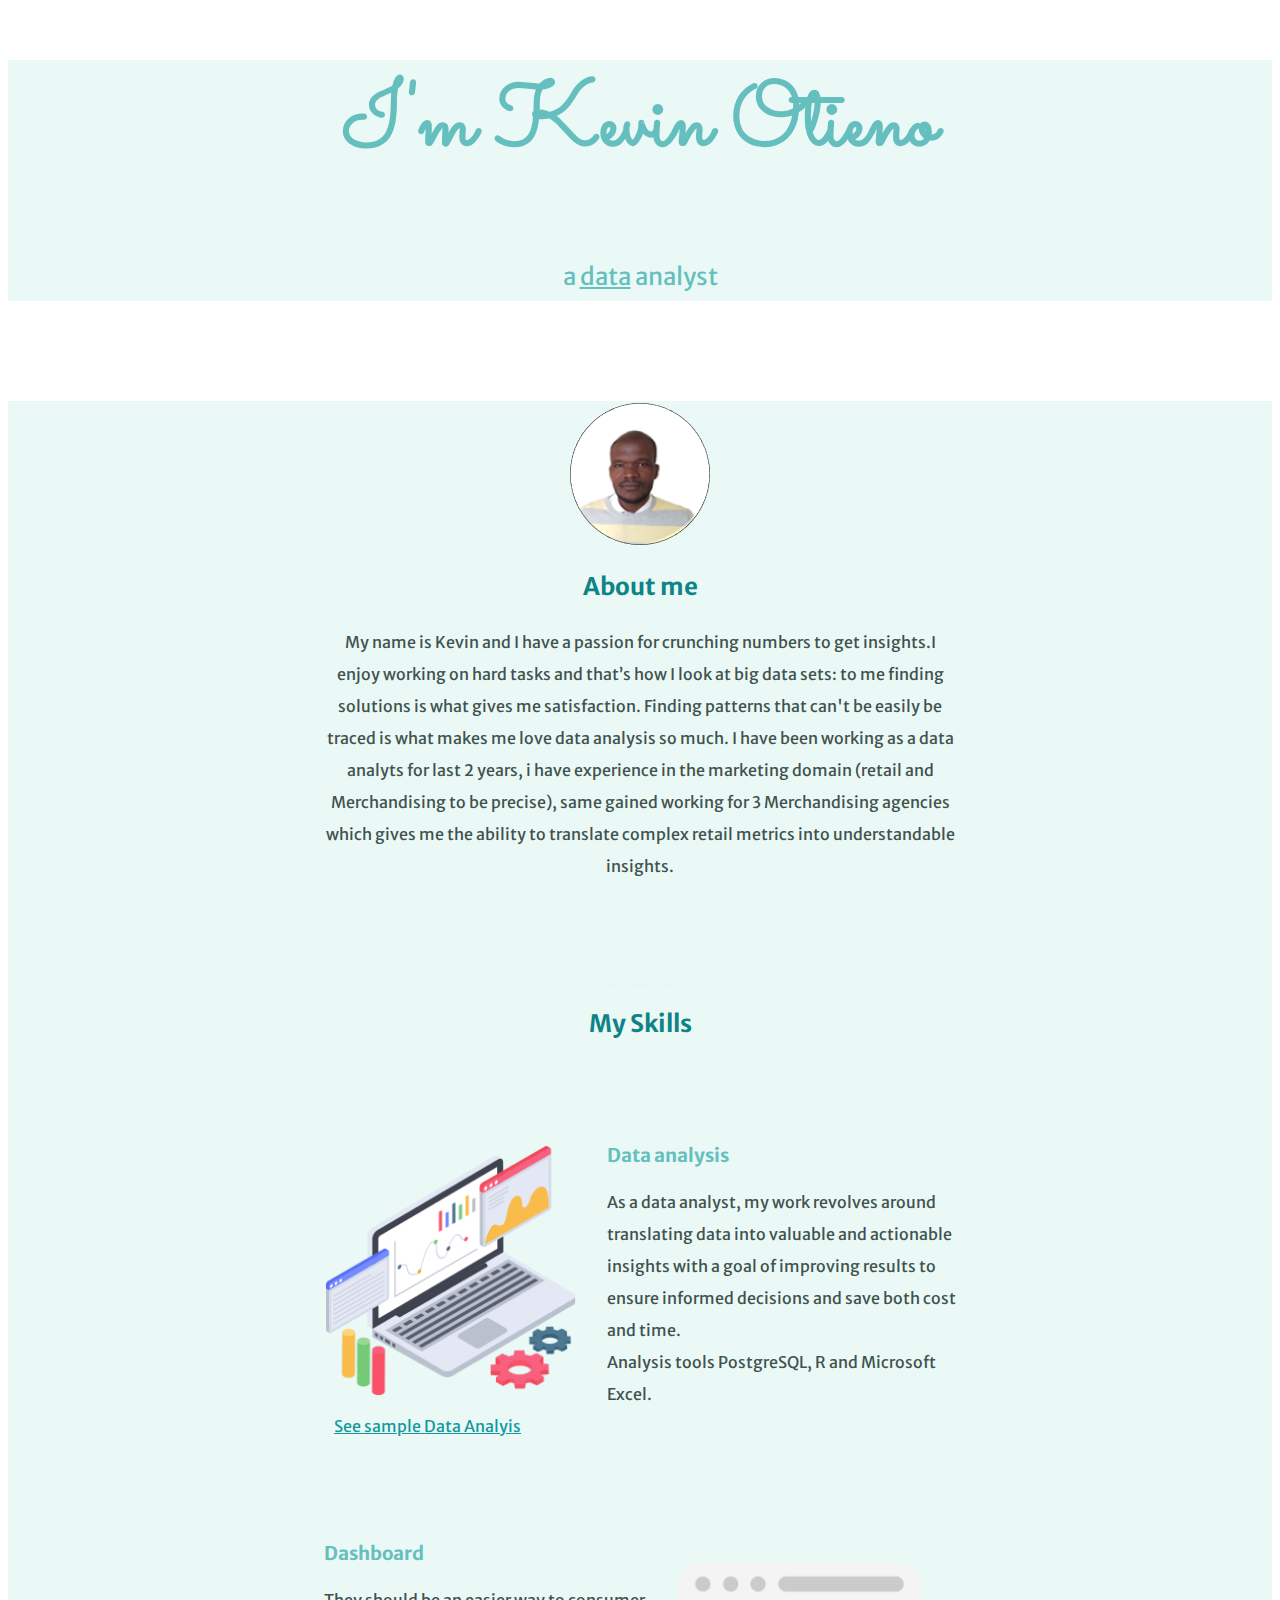
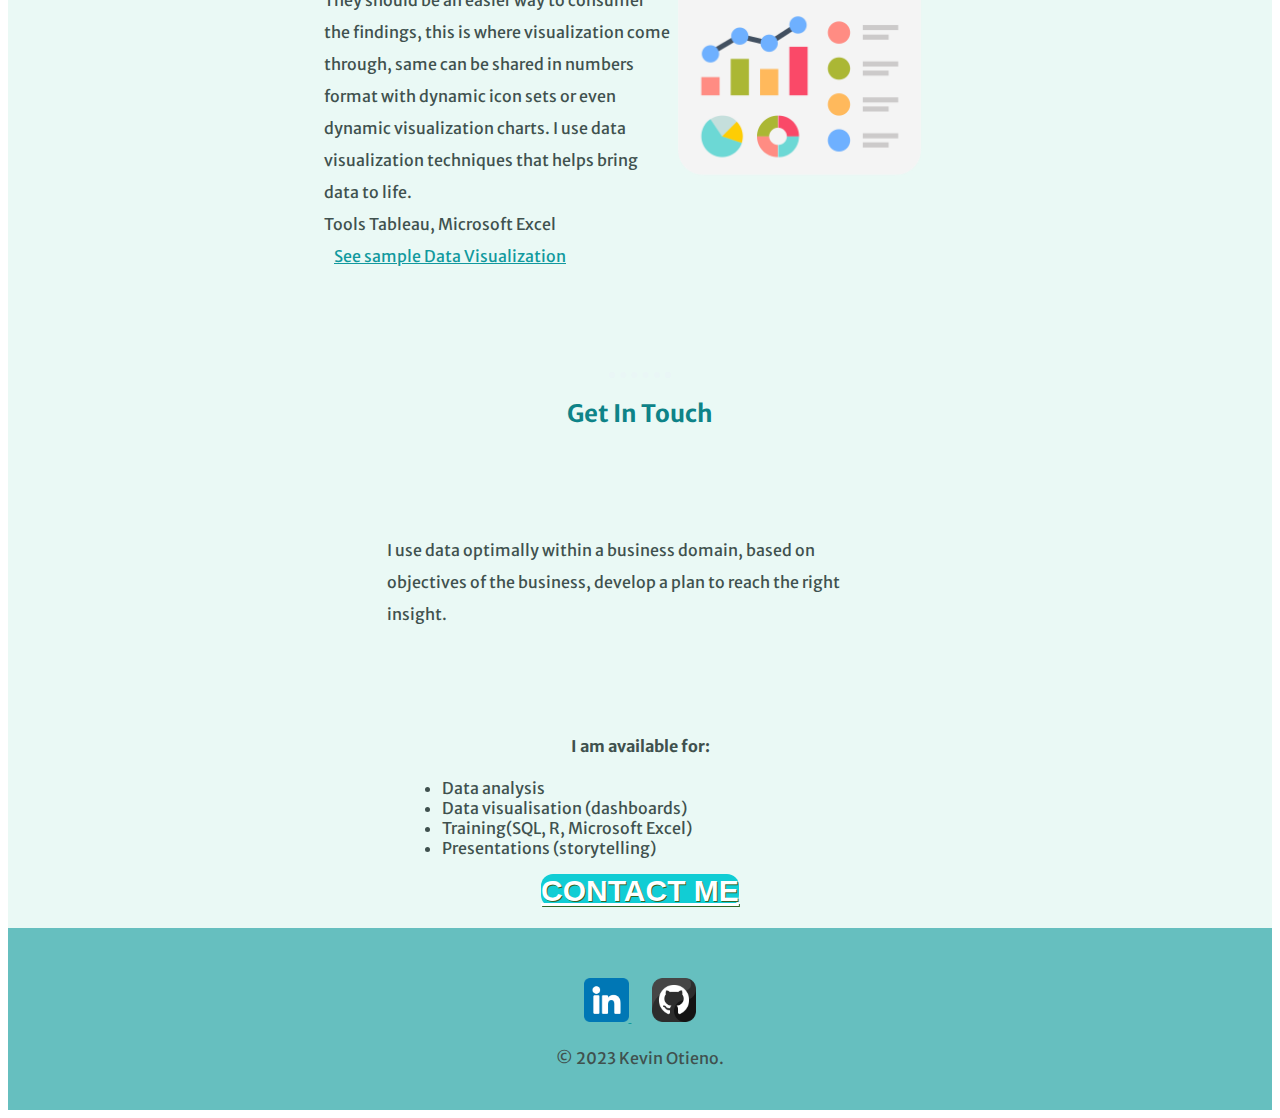
==== index.html @ 6c5baf64 "Initial portfolio details" ====
<!DOCTYPE html>
<html lang="en" dir="ltr">
  <head>
    <meta charset="utf-8">
    <title>Kevin Otieno</title>
    <link rel="stylesheet" href="css/style.css">
    <link rel="icon" href="images/favicon.ico">
    <link rel="preconnect" href="https://fonts.googleapis.com">
    <link rel="preconnect" href="https://fonts.gstatic.com" crossorigin>
    <link
    href="https://fonts.googleapis.com/css2?family=Merriweather+Sans&family=Sacramento&display=swap"
    rel="stylesheet">
  </head>
  <body>
    <div class="">
      <h1>I'm Kevin Otieno</h1>
      <p class="data">a <span class='d'>data</span> analyst</p>
    </div>
    <div class="middle-container">
      <div class="profile">
        <img src="images/kevin.png" alt="">
        <h2>About me</h2>
        <p>
          My name is Kevin and I have a passion for crunching numbers to
          get insights.I enjoy working on hard tasks and
          that’s how I look at big data sets:
          to me finding solutions is what gives me satisfaction.
          Finding patterns that can't be easily be traced is what makes me love
          data analysis so much.
          I have been working as a data analyts for last 2 years,  i have
          experience in the marketing domain (retail and Merchandising to be precise),
          same gained working for 3 Merchandising agencies which gives
          me the ability to translate complex retail metrics
          into understandable insights.
        </p>
      </div>
      <hr>
      <div class="skills">
        <h2>My Skills</h2>
        <div class="skill-row">
          <img class="datan" src="images/data-analytics.png" alt="Kevin Otieno">
          <h3>Data analysis</h3>
          <p>
            As a data analyst, my work revolves around translating data
            into valuable and actionable insights with a goal of improving results
            to ensure informed decisions and save  both cost and time.

            <br>
            Analysis tools PostgreSQL, R and Microsoft Excel.
            <br>

            <a href="console_analysis.html">See sample Data Analyis</a>
          </p>

        </div>
        <div class="skill-row">
          <img class="Dashboard" src="images/dashboard.png" alt="Dahboard">
          <h3>Dashboard</h3>
          <p>
            They should be an easier way to consumer the findings, this is where
            visualization come through, same can be shared in numbers format with dynamic icon sets or
            even  dynamic visualization charts.
            I use data visualization techniques that helps bring data to life.
            <br>
            Tools Tableau, Microsoft Excel
            <br>
            <a href="visualization.html">See sample Data Visualization</a>

          </p>
        </div>
      </div>
      <hr>
      <div class="contact-me">
        <h2>Get In Touch</h2>
        <p class="final_">
          I use data optimally within a business domain,
          based on objectives of the business, develop
          a plan to reach the right insight.
        </p>
        <p>
          <strong>I am available for:</strong>
        </p>



          <div class="text">
            <ul>
              <li>Data analysis</li>
              <li>Data visualisation (dashboards)</li>
              <li>Training(SQL, R, Microsoft Excel)</li>
              <li>Presentations (storytelling)</li>

            </ul>

          </div>


          <div class="">
            <a class="btn" href="mailto:otienok88@gmail.com">CONTACT ME</a>
          </div>



    </div>
    <br>

    <div class="bottom-container">
      <a class="footer-link" href="https://www.linkedin.com/in/kevinotieno/">
        <img class="footer_in"src="images/linkedin.png" alt="linkedin">
      </a>
      <a href="https://github.com/KevinOti">
        <img class="github"src="images/github.png" alt="Github">
      </a>
      <p>© 2023 Kevin Otieno.</p>
    </div>


  </body>
</html>
---- css/style.css ----
body{
  color:#40514E;
  text-align: center;
  font-family: 'Merriweather Sans', sans-serif;
}
div{
  background: #EAF9F5;

}

h1{
  font-size: 5.625rem;
  font-family: 'Sacramento', cursive;
  color: #66BFBF
}
.d{
  text-decoration-line: underline;
}

.data{
  color: #66BFBF;
  font-size: 1.5rem;
  font-weight: normal;
}

h2{
  color: #0E8388;
  padding-bottom: 5px
}
h3{
  color: #66BFBF

}
hr{
  border: dotted #EAF6F6 6px;
  border-bottom: none;
  width: 4%;

}
p{
  line-height: 2;
}
.skill-row{
  width: 50%;
  margin: 100px auto 100px auto;
  text-align: left

}
.profile{
  width: 50%;
  margin: 100px auto 100px auto;

}

.Dashboard{
  max-width: 100%;
  height: auto;
  width: 40%;
  float: right;
  margin-right: 30px;

}
.final_{
  max-width: 100%;
  height: auto;
  margin: 100px auto 100px auto;
  text-align: left;

}
.text{
  max-width: 100%;
  height: auto;
  text-align: left;


}
.bottom-container{
  max-width: 100%;
  height: auto;
  background-color: #66BFBF;
  padding: 50px 0 20px;

}
.datan{
  max-width: 100%;
  height: auto;
  width: 40%;
  float: left;
  margin-right: 30px

}
a{
  color: #11999E;
  margin: 10px 10px
}
.footer_in{
  width: 3.5%;
  max-width: 100%;
}
.contact-me{
  width: 40%;
  margin: auto auto auto;

}
.btn{
  width: 40%;
  margin: 50px auto auto;

}

.btn {
  font-size:30px;
  font-family:Arial;
  width:300px;
  height:44px;
  border-width:5px;
  color:#fff;
  border-color:#18ab29;
  font-weight:bold;
  border-top-left-radius:12px;
  border-top-right-radius:12px;
  border-bottom-left-radius:12px;
  border-bottom-right-radius:12px;
  text-shadow: 1px 1px 0px #2f6627;
  background:rgba(17, 205, 212, 1);
}

.btn:hover {
  background: linear-gradient(rgba(48, 227, 203, 1), rgba(17, 205, 212, 1));
}




.text{
  position: relative;
  min-height: 1px;
  padding-right: 15px;
  padding-left: 15px;
}

.github{
  width: 3.5%;
  max-width: 100%;
}
.main_dash
{
  max-width: 100%;
  height: auto;
}
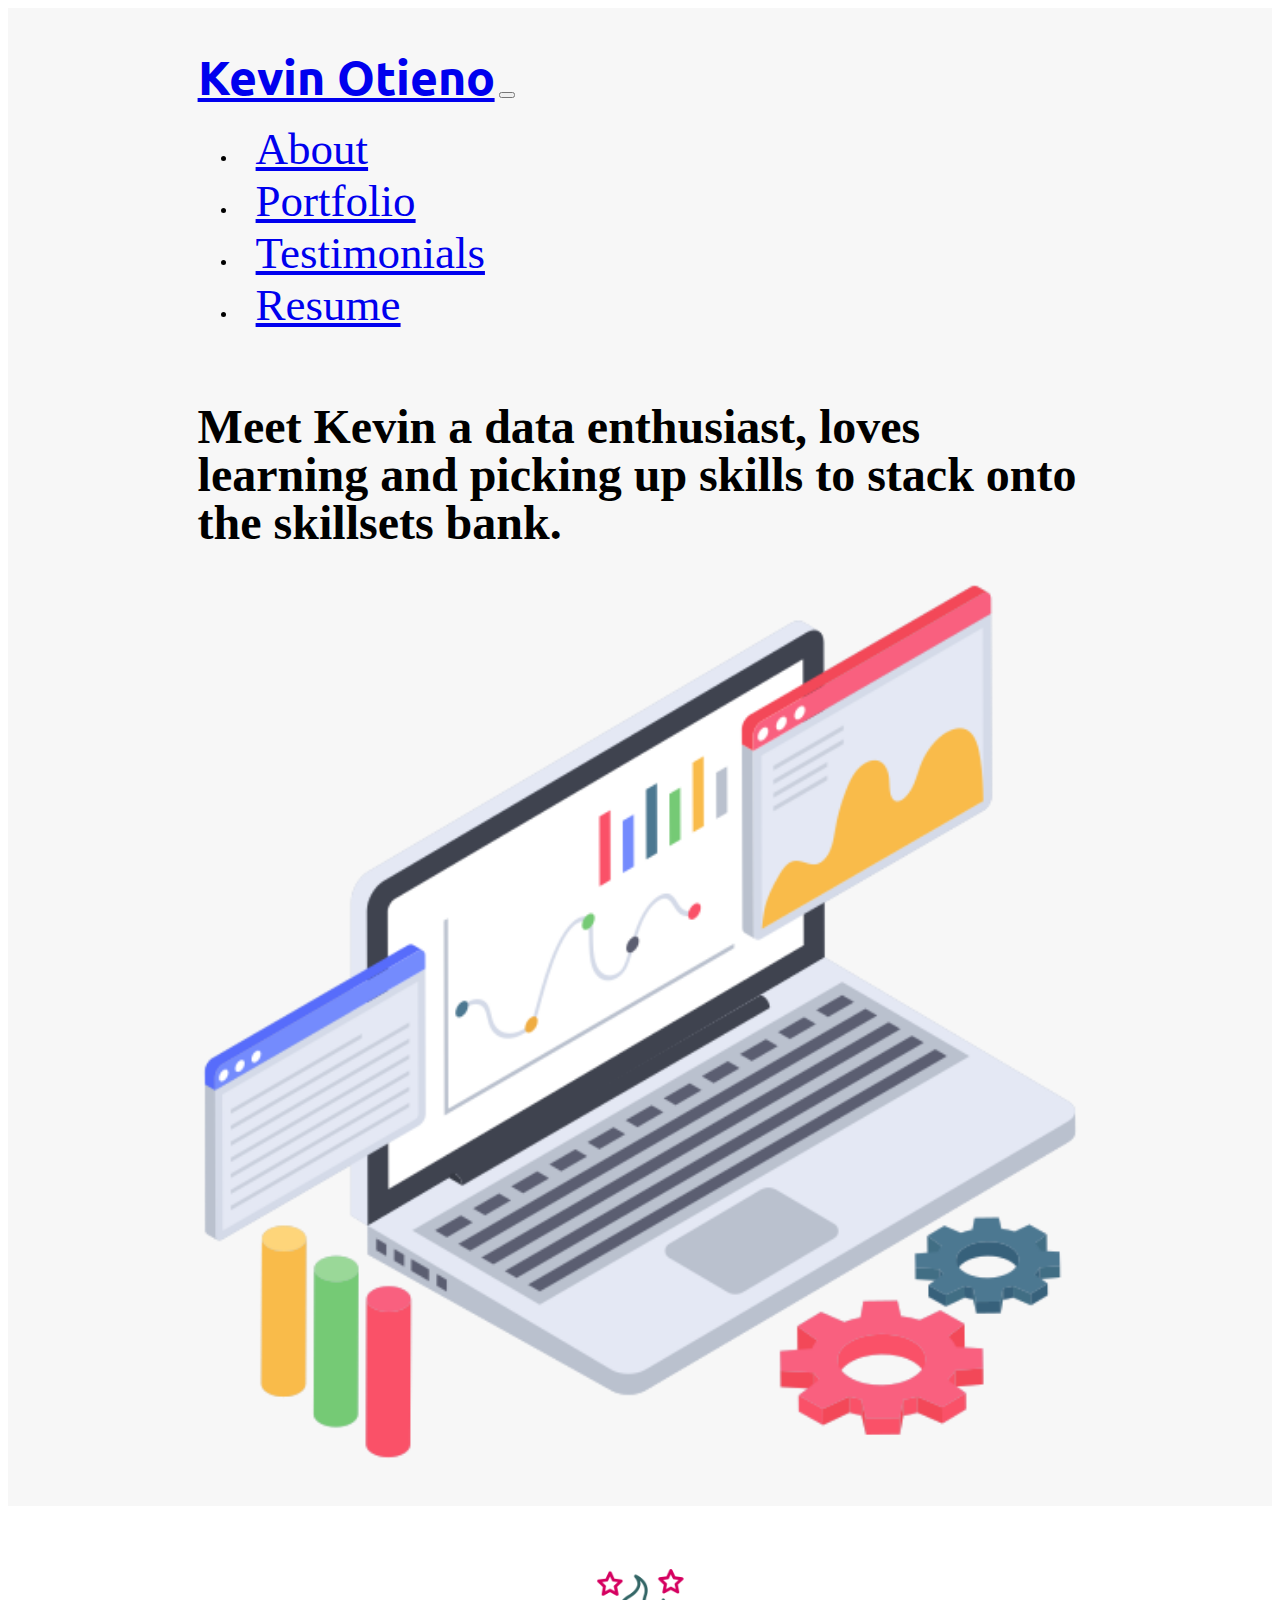
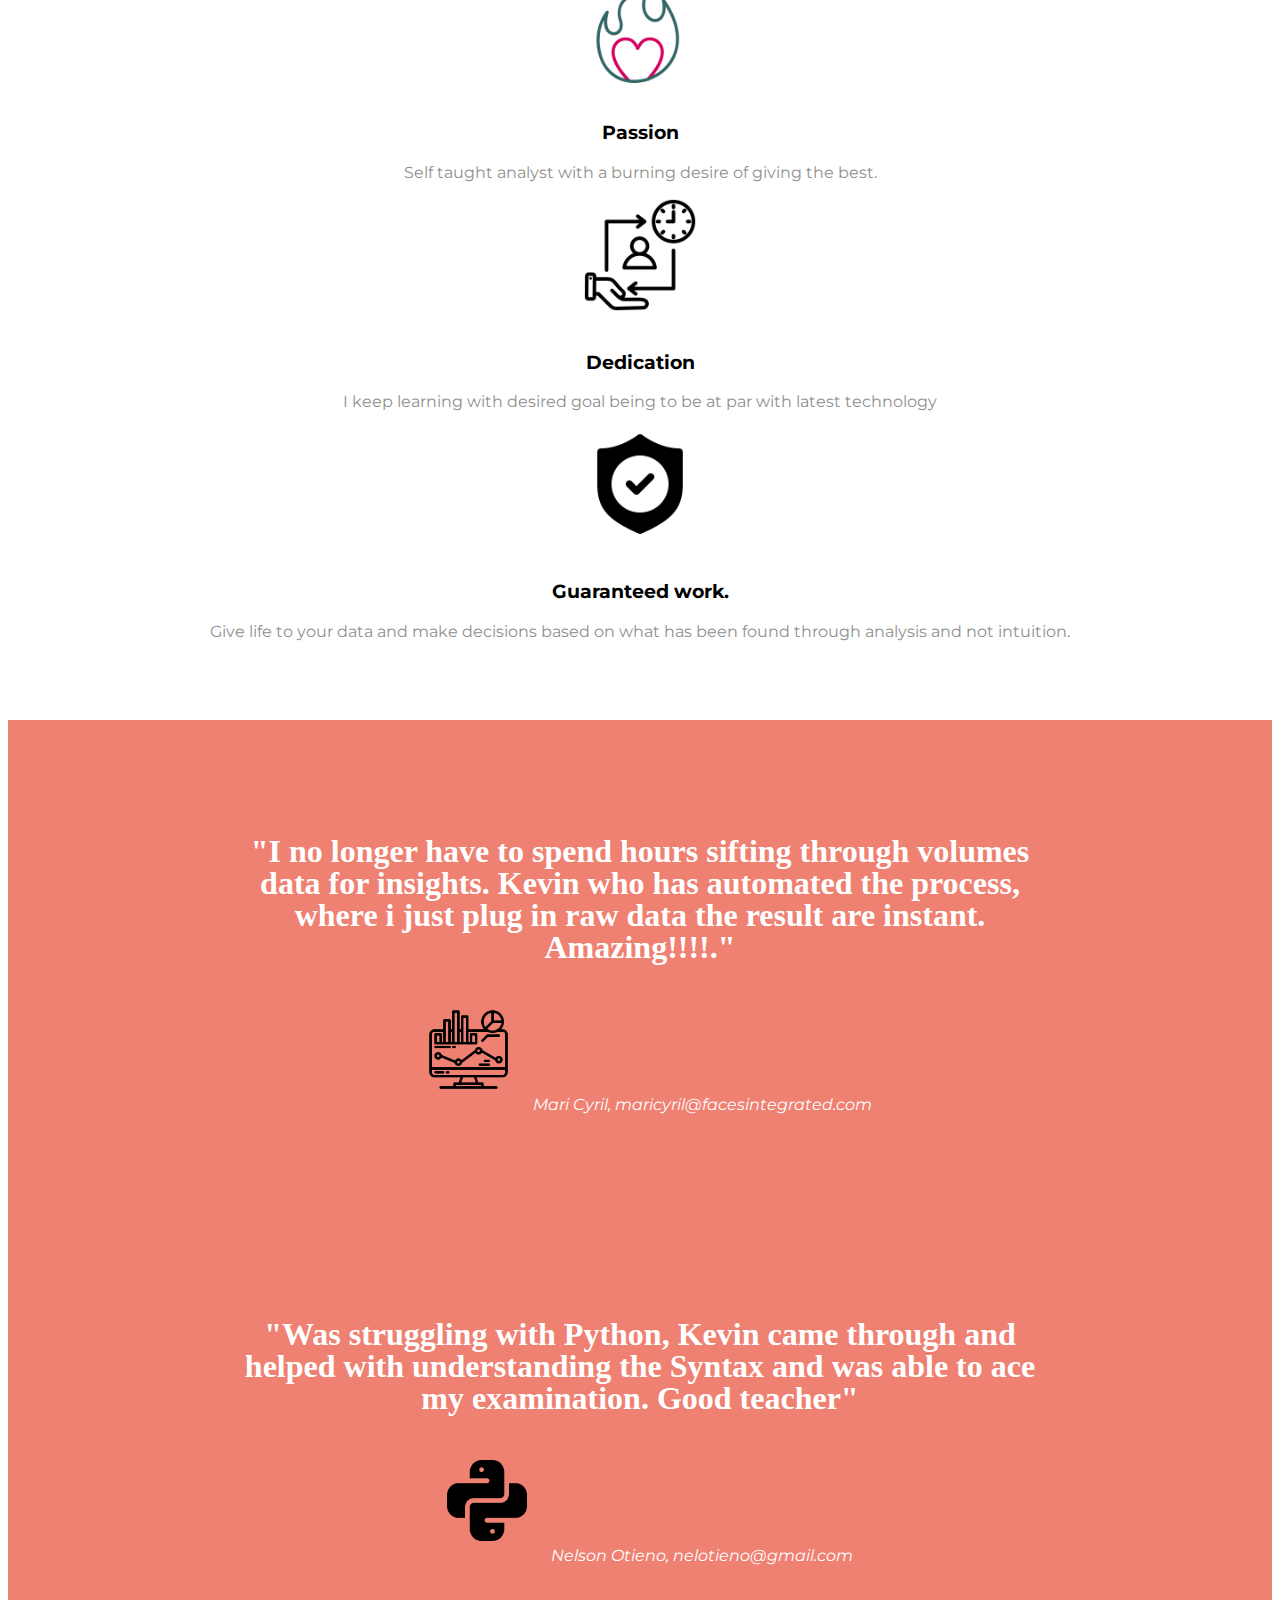
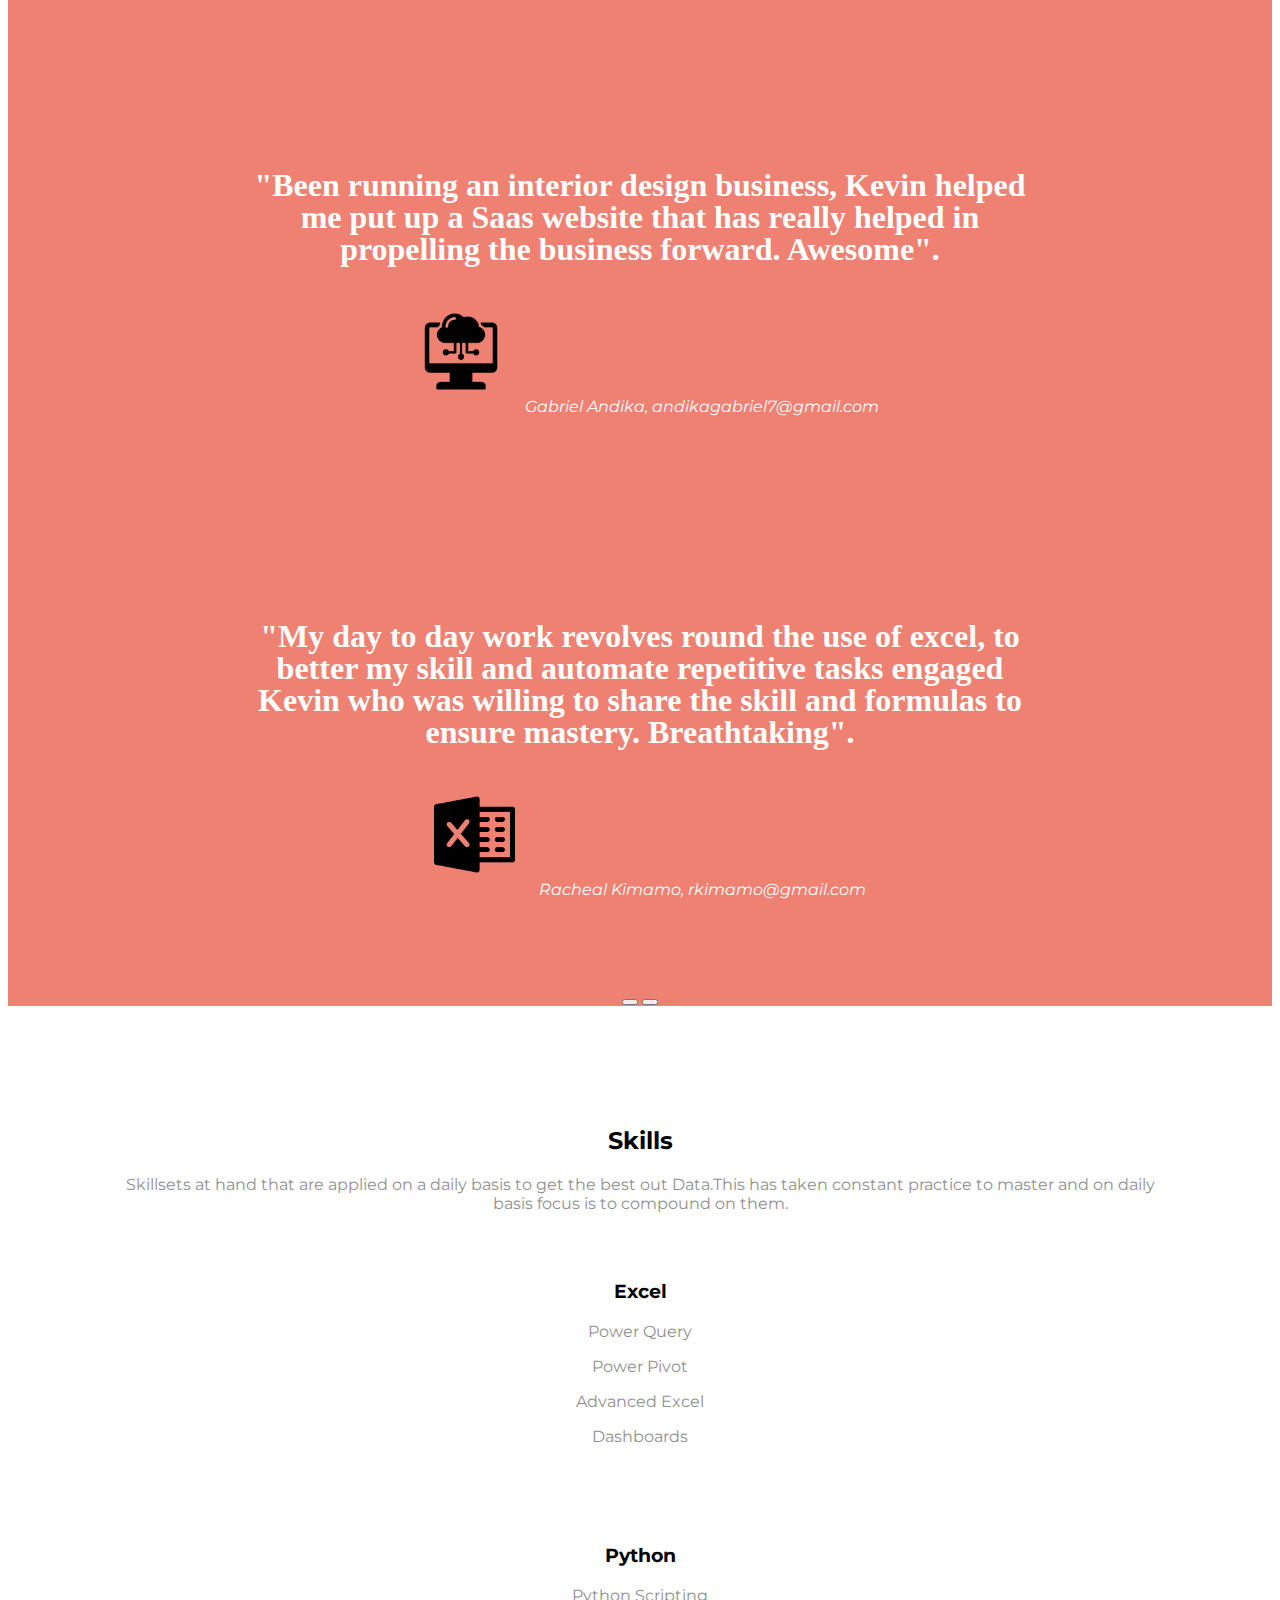
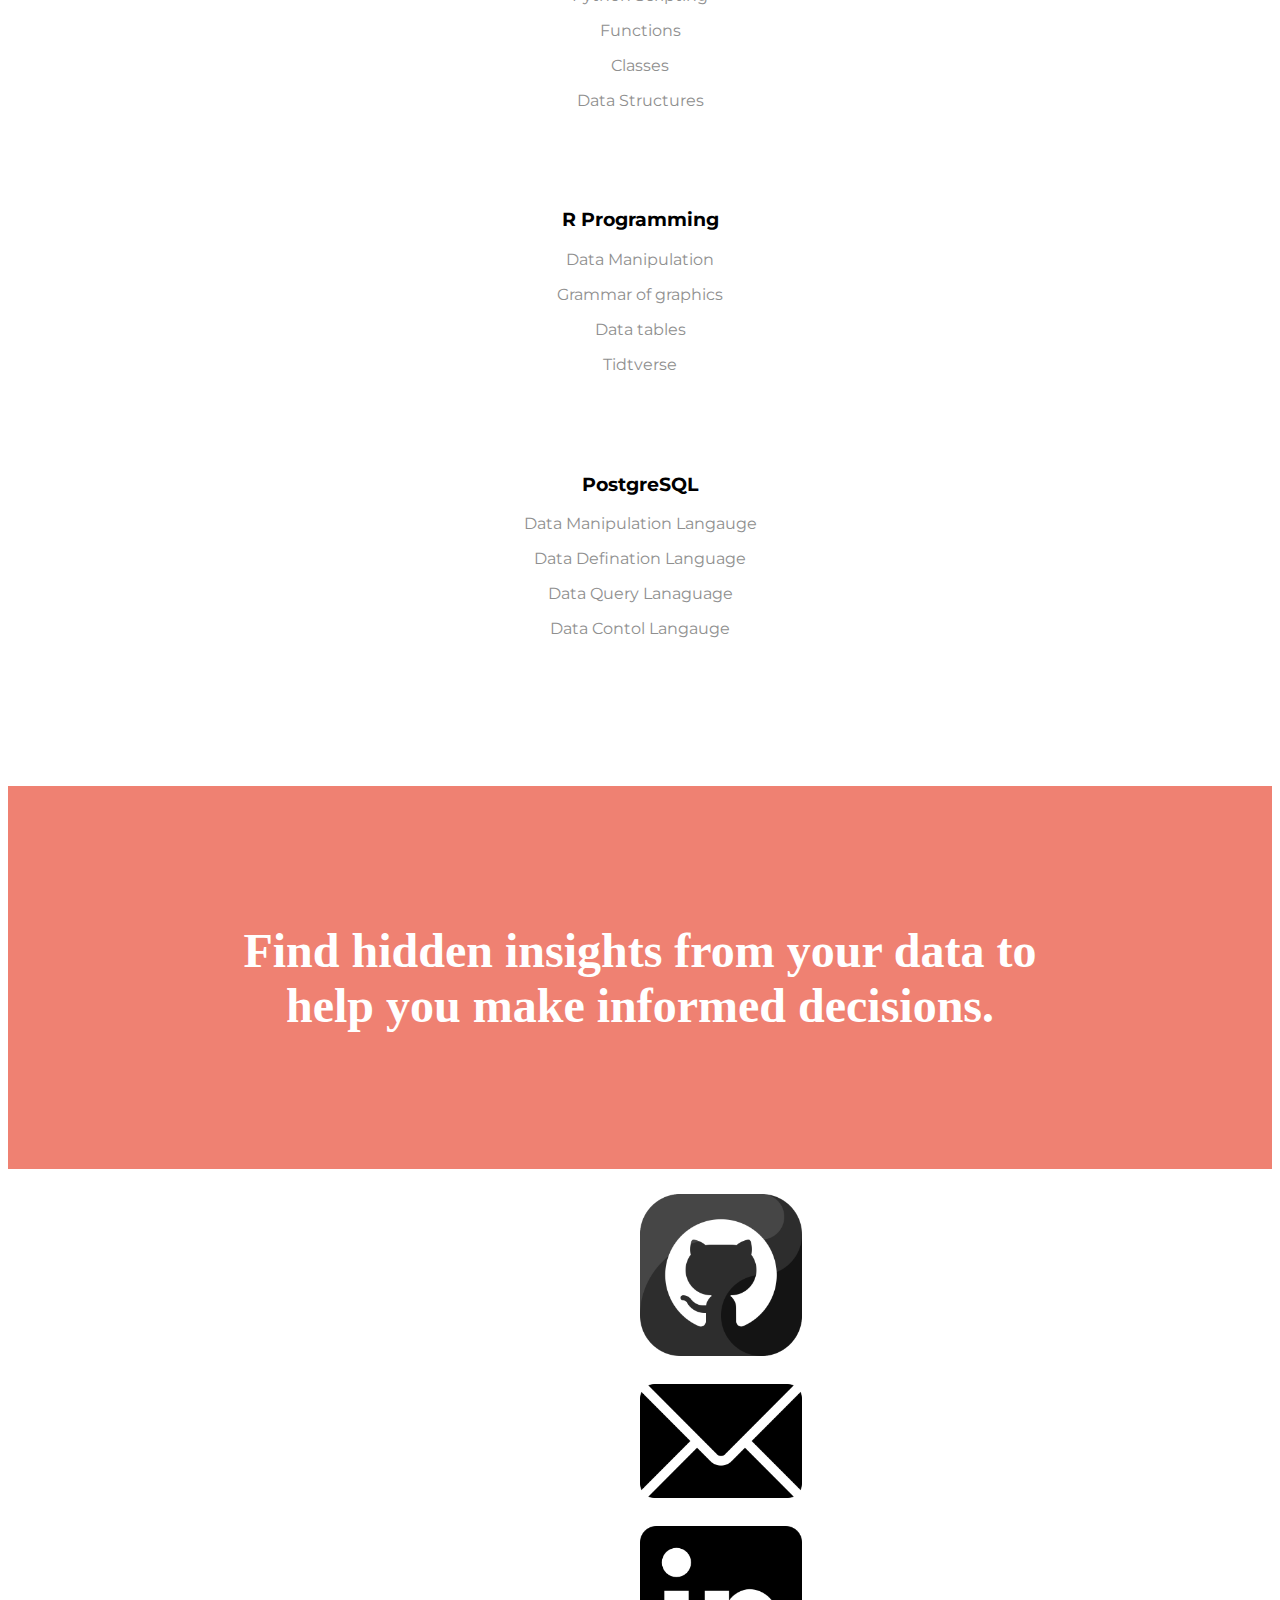
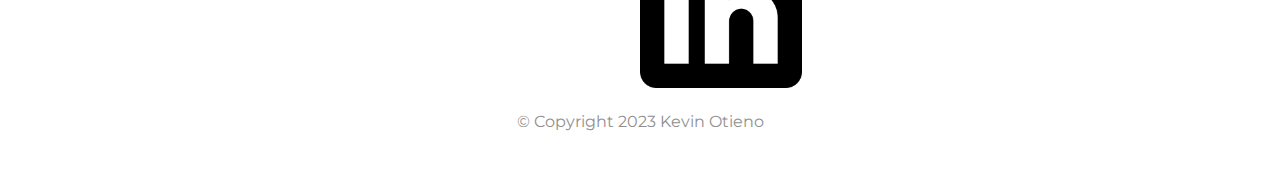
==== commit a93db5c4: "Edited Portfolio" ====
--- a/index.html
+++ b/index.html
@@ -5,114 +5,259 @@
     <title>Kevin Otieno</title>
     <link rel="stylesheet" href="css/style.css">
     <link rel="icon" href="images/favicon.ico">
-    <link rel="preconnect" href="https://fonts.googleapis.com">
-    <link rel="preconnect" href="https://fonts.gstatic.com" crossorigin>
+
+    <!--Google fonts-->
+    <link href="https://fonts.googleapis.com/css2?family=Montserrat&family=Ubuntu&display=swap"
+    rel="stylesheet">
+
+    <!---Bootstrap--->
     <link
-    href="https://fonts.googleapis.com/css2?family=Merriweather+Sans&family=Sacramento&display=swap"
-    rel="stylesheet">
+    href="https://cdn.jsdelivr.net/npm/bootstrap@5.3.0-alpha3/dist/css/bootstrap.min.css"
+    rel="stylesheet"
+    integrity="sha384-KK94CHFLLe+nY2dmCWGMq91rCGa5gtU4mk92HdvYe+M/SXH301p5ILy+dN9+nJOZ"
+    crossorigin="anonymous">
+    <script
+    src="https://cdn.jsdelivr.net/npm/@popperjs/core@2.9.2/dist/umd/popper.min.js"
+    integrity="sha384-IQsoLXl5PILFhosVNubq5LC7Qb9DXgDA9i+tQ8Zj3iwWAwPtgFTxbJ8NT4GN1R8p"
+    crossorigin="anonymous">
+    </script>
+    <script
+    src="https://cdn.jsdelivr.net/npm/bootstrap@5.0.2/dist/js/bootstrap.min.js"
+    integrity="sha384-cVKIPhGWiC2Al4u+LWgxfKTRIcfu0JTxR+EQDz/bgldoEyl4H0zUF0QKbrJ0EcQF"
+    crossorigin="anonymous">
+    </script>
+
   </head>
   <body>
-    <div class="">
-      <h1>I'm Kevin Otieno</h1>
-      <p class="data">a <span class='d'>data</span> analyst</p>
-    </div>
-    <div class="middle-container">
-      <div class="profile">
-        <img src="images/kevin.png" alt="">
-        <h2>About me</h2>
-        <p>
-          My name is Kevin and I have a passion for crunching numbers to
-          get insights.I enjoy working on hard tasks and
-          that’s how I look at big data sets:
-          to me finding solutions is what gives me satisfaction.
-          Finding patterns that can't be easily be traced is what makes me love
-          data analysis so much.
-          I have been working as a data analyts for last 2 years,  i have
-          experience in the marketing domain (retail and Merchandising to be precise),
-          same gained working for 3 Merchandising agencies which gives
-          me the ability to translate complex retail metrics
-          into understandable insights.
-        </p>
-      </div>
-      <hr>
-      <div class="skills">
-        <h2>My Skills</h2>
-        <div class="skill-row">
-          <img class="datan" src="images/data-analytics.png" alt="Kevin Otieno">
-          <h3>Data analysis</h3>
-          <p>
-            As a data analyst, my work revolves around translating data
-            into valuable and actionable insights with a goal of improving results
-            to ensure informed decisions and save  both cost and time.
-
-            <br>
-            Analysis tools PostgreSQL, R and Microsoft Excel.
-            <br>
-
-            <a href="console_analysis.html">See sample Data Analyis</a>
-          </p>
-
-        </div>
-        <div class="skill-row">
-          <img class="Dashboard" src="images/dashboard.png" alt="Dahboard">
-          <h3>Dashboard</h3>
-          <p>
-            They should be an easier way to consumer the findings, this is where
-            visualization come through, same can be shared in numbers format with dynamic icon sets or
-            even  dynamic visualization charts.
-            I use data visualization techniques that helps bring data to life.
-            <br>
-            Tools Tableau, Microsoft Excel
-            <br>
-            <a href="visualization.html">See sample Data Visualization</a>
-
-          </p>
-        </div>
-      </div>
-      <hr>
-      <div class="contact-me">
-        <h2>Get In Touch</h2>
-        <p class="final_">
-          I use data optimally within a business domain,
-          based on objectives of the business, develop
-          a plan to reach the right insight.
-        </p>
-        <p>
-          <strong>I am available for:</strong>
-        </p>
-
-
-
-          <div class="text">
-            <ul>
-              <li>Data analysis</li>
-              <li>Data visualisation (dashboards)</li>
-              <li>Training(SQL, R, Microsoft Excel)</li>
-              <li>Presentations (storytelling)</li>
-
-            </ul>
-
-          </div>
-
-
-          <div class="">
-            <a class="btn" href="mailto:otienok88@gmail.com">CONTACT ME</a>
-          </div>
-
-
-
-    </div>
-    <br>
-
-    <div class="bottom-container">
-      <a class="footer-link" href="https://www.linkedin.com/in/kevinotieno/">
-        <img class="footer_in"src="images/linkedin.png" alt="linkedin">
-      </a>
-      <a href="https://github.com/KevinOti">
-        <img class="github"src="images/github.png" alt="Github">
-      </a>
-      <p>© 2023 Kevin Otieno.</p>
-    </div>
+    <section id="title">
+      <div class="container_fluid">
+      <nav class ="navbar navbar-expand-lg nav-light">
+          <a class ="navbar-brand" href="index.html">Kevin Otieno</a>
+        <button class="navbar-toggler"
+                type="button"
+                data-bs-toggle="collapse"
+                data-bs-target="#navbarTogglerDemo02"
+                aria-controls="navbarTogglerDemo02"
+                aria-expanded="false"
+                aria-label="Toggle navigation">
+          <span class="navbar-toggler-icon"></span>
+        </button>
+        <div class="collapse navbar-collapse" id="navbarTogglerDemo02">
+          <ul class = "navbar-nav ms-auto mb-2 mg-lg-0">
+            <li class ="nav-item">
+                <a class ="nav-link" href ="#pricing">About</a>
+            </li>
+            <li class ="nav-item">
+                <a class ="nav-link" href ="portfolio.html">Portfolio</a>
+            </li>
+            <li class ="nav-item">
+                  <a class ="nav-link" href ="#testimonials">Testimonials</a>
+            </li>
+            <li class ="nav-item">
+                <a class ="nav-link" href ="resume.html">Resume</a>
+            </li>
+          </ul>
+        </div>
+
+    </nav>
+    <div class="row">
+      <div class="col-lg-6">
+        <h1 class="kev">Meet Kevin a data enthusiast,
+          loves learning and picking up skills to stack onto the skillsets bank.</h1>
+      </div>
+
+      <div class="col-lg-6">
+        <img class="analys"src="images/data-analytics.png" alt="Data Analysis">
+      </div>
+  </div>
+    </section>
+
+    <section id="features">
+      <div class="row">
+        <div class="feature-box col-lg-4">
+          <img class = "p_img"src="images/passionate.png" alt="">
+          <h3 s_point>Passion</h3>
+          <p>Self taught analyst with a burning desire of giving the best.</p>
+        </div>
+
+        <div class="feature-box col-lg-4">
+          <img class = "p_img"src="images/time-management.png" alt="">
+          <h3 s_point>Dedication</h3>
+          <p>I keep learning with desired goal being to be at par with latest
+          technology</p>
+
+        </div>
+        <div class="feature-box col-lg-4">
+          <img class = "p_img"src="images/guarantee.png" alt="">
+          <h3 s_point>Guaranteed work.</h3>
+          <p>Give life to your data and make decisions based on what has been found
+            through analysis and not intuition.</p>
+
+        </div>
+
+      </div>
+
+
+
+
+
+    </section>
+
+    <section id="testimonials">
+      <div id="carouselExampleControls" class="carousel slide" data-bs-ride="carousel">
+  <div class="carousel-inner">
+    <div class="carousel-item active">
+      <h2 class="impr">"I no longer have to spend hours sifting through volumes data for insights.
+         Kevin who has automated the process, where i just plug in raw data
+         the result are instant. Amazing!!!!."</h2>
+      <img class="ana_img"src="images/monitor.png" alt="analysis-profile">
+      <em>Mari Cyril, maricyril@facesintegrated.com</em>
+    </div>
+
+    <div class="carousel-item">
+      <h2 class="impr">
+        "Was struggling with Python, Kevin came through and helped with understanding the Syntax
+        and was able to ace my examination. Good teacher"</h2>
+      <img class="ana_img" src="images/python.png" alt="python image">
+      <em>Nelson Otieno, nelotieno@gmail.com</em>
+    </div>
+    <div class="carousel-item">
+      <h2 class="impr">
+        "Been running an interior design business, Kevin helped me put up a Saas website
+        that has really helped in propelling the business forward.
+        Awesome".</h2>
+      <img class="ana_img" src="images/cloud-computing.png" alt="python image">
+      <em>Gabriel Andika, andikagabriel7@gmail.com</em>
+    </div>
+    <div class="carousel-item">
+      <h2 class="impr">
+        "My day to day work revolves round the use of excel, to better my skill and
+        automate repetitive tasks engaged Kevin who was willing to share the skill
+        and formulas to ensure mastery. Breathtaking".</h2>
+      <img class="ana_img" src="images/excel.png" alt="python image">
+      <em>Racheal Kimamo, rkimamo@gmail.com</em>
+    </div>
+  </div>
+  <button class="carousel-control-prev" type="button" data-bs-target="#carouselExampleControls" data-bs-slide="prev">
+    <span class="carousel-control-prev-icon" aria-hidden="true"></span>
+  </button>
+  <button class="carousel-control-next" type="button" data-bs-target="#carouselExampleControls" data-bs-slide="next">
+    <span class="carousel-control-next-icon" aria-hidden="true"></span>
+  </button>
+</div>
+
+
+    </section>
+
+
+    <!-- Pricing -->
+
+    <section id="pricing">
+
+      <h2>Skills</h2>
+      <p>Skillsets at hand that are applied on a daily basis
+      to get the best out Data.This has taken constant practice to master and on daily basis
+    focus is to compound on them.</p>
+      <div class="row">
+        <div class=" pricing_col col-lg-3 col-md-6">
+      <div class = "card">
+    <div class = "card-header">  <h3>Excel</h3></div>
+    <div class = "card-body">
+      <p>Power Query</p>
+      <p>Power Pivot</p>
+      <p>Advanced Excel</p>
+      <p>Dashboards</p>
+    </div>
+    </div>
+      </div>
+      <div class=" pricing_col col-lg-3 col-md-6">
+
+
+
+    <div class="card">
+      <div class = "card-header"> <h3>Python</h3></div>
+      <div class = "card-body">
+        <p>Python Scripting</p>
+        <p>Functions</p>
+        <p>Classes</p>
+        <p>Data Structures</p>
+      </div>
+
+    </div>
+      </div>
+
+      <div class=" pricing_col col-lg-3 col-md-6">
+
+
+
+    <div class="card">
+      <div class = "card-header"> <h3>R Programming</h3></div>
+      <div class = "card-body">
+        <p>Data Manipulation</p>
+        <p>Grammar of graphics</p>
+        <p>Data tables</p>
+        <p>Tidtverse</p>
+      </div>
+
+    </div>
+      </div>
+      <div class=" pricing_col col-lg-3">
+
+
+
+    <div class="card">
+      <div class = "card-header"><h3>PostgreSQL</h3></div>
+      <div class = "card-body">
+
+        <p>Data Manipulation Langauge</p>
+        <p>Data Defination Language</p>
+        <p>Data Query Lanaguage</p>
+        <p>Data Contol Langauge</p>
+      </div>
+
+    </div>
+  </div>
+  </div>
+
+    </section>
+
+
+    <!-- Call to Action -->
+
+    <section id="cta">
+
+      <h3 class="ctadetails">Find hidden insights from your data to help you make informed decisions.</h3>
+
+
+    </section>
+
+
+    <!-- Footer -->
+
+    <footer id="footer">
+      <div class="row">
+        <div class="col-lg-3 col-md-3 col-sm-3">
+          <a href="https://github.com/KevinOti"><img class="fot_m"src="images/github.png" alt="Github"></a>
+        </div>
+        <div class="col-lg-3 col-md-3 col-sm-3">
+          <a href="mailto:otienok88@gmail.com"><img class="fot_m"src="images/email.png" alt="Github"></a>
+
+        </div>
+        <div class="col-lg-3 col-md-3 col-sm-3">
+            <a href="https://www.linkedin.com/in/kevinotieno/"><img class="fot_m" src="images/linkedin-logo.png" alt="Kevin Otieno"></a>
+
+        </div>
+
+
+
+
+      </div>
+
+
+
+      <p class="cop">© Copyright 2023 Kevin Otieno</p>
+
+    </footer>
 
 
   </body>
--- a/css/style.css
+++ b/css/style.css
@@ -1,151 +1,167 @@
-
-body{
-  color:#40514E;
-  text-align: center;
-  font-family: 'Merriweather Sans', sans-serif;
-}
-div{
-  background: #EAF9F5;
-
-}
-
-h1{
-  font-size: 5.625rem;
-  font-family: 'Sacramento', cursive;
-  color: #66BFBF
-}
-.d{
-  text-decoration-line: underline;
-}
-
-.data{
-  color: #66BFBF;
-  font-size: 1.5rem;
-  font-weight: normal;
-}
-
-h2{
-  color: #0E8388;
-  padding-bottom: 5px
-}
-h3{
-  color: #66BFBF
-
-}
-hr{
-  border: dotted #EAF6F6 6px;
-  border-bottom: none;
-  width: 4%;
-
-}
-p{
-  line-height: 2;
-}
-.skill-row{
-  width: 50%;
-  margin: 100px auto 100px auto;
-  text-align: left
-
-}
-.profile{
-  width: 50%;
-  margin: 100px auto 100px auto;
-
-}
-
-.Dashboard{
-  max-width: 100%;
-  height: auto;
-  width: 40%;
-  float: right;
-  margin-right: 30px;
-
-}
-.final_{
-  max-width: 100%;
-  height: auto;
-  margin: 100px auto 100px auto;
-  text-align: left;
-
-}
-.text{
-  max-width: 100%;
-  height: auto;
-  text-align: left;
-
-
-}
-.bottom-container{
-  max-width: 100%;
-  height: auto;
-  background-color: #66BFBF;
-  padding: 50px 0 20px;
-
-}
-.datan{
-  max-width: 100%;
-  height: auto;
-  width: 40%;
-  float: left;
-  margin-right: 30px
-
-}
-a{
-  color: #11999E;
-  margin: 10px 10px
-}
-.footer_in{
-  width: 3.5%;
-  max-width: 100%;
-}
-.contact-me{
-  width: 40%;
-  margin: auto auto auto;
-
-}
-.btn{
-  width: 40%;
-  margin: 50px auto auto;
-
-}
-
-.btn {
-  font-size:30px;
-  font-family:Arial;
-  width:300px;
-  height:44px;
-  border-width:5px;
-  color:#fff;
-  border-color:#18ab29;
-  font-weight:bold;
-  border-top-left-radius:12px;
-  border-top-right-radius:12px;
-  border-bottom-left-radius:12px;
-  border-bottom-right-radius:12px;
-  text-shadow: 1px 1px 0px #2f6627;
-  background:rgba(17, 205, 212, 1);
-}
-
-.btn:hover {
-  background: linear-gradient(rgba(48, 227, 203, 1), rgba(17, 205, 212, 1));
-}
-
-
-
-
-.text{
-  position: relative;
-  min-height: 1px;
-  padding-right: 15px;
-  padding-left: 15px;
-}
-
-.github{
-  width: 3.5%;
-  max-width: 100%;
-}
-.main_dash
-{
-  max-width: 100%;
-  height: auto;
-}
+
+body{
+  font-family: "Montserrat"
+}
+
+#title{
+  background-color: #F7F7F7;
+
+}
+.kev_intro{
+  text-align: center;
+  font-size: 2.5rem;
+}
+.kev_story{
+  text-align: center;
+  padding: 3% 15%;
+}
+.Download{
+  color: #FFF;
+  text-decoration: none;
+}
+.d_kev{
+  margin-left: 90%;
+  margin-top: 0;
+}
+#details{
+  text-align: center;
+  padding: 3% 15%;
+}
+.s_point{
+  font-family: "Montserrat-Bold";
+  font-weight: bold;
+}
+
+p{
+  color: #8F8F8F;
+}
+.container_fluid{
+  padding: 3% 15%;
+}
+
+.kev{
+  font-family: "Montserrat-Black";
+  font-size: 3.0rem;
+  line-height: 1;
+}
+.impr{
+  font-family: "Montserrat-Bold";
+  font-size: 2rem;
+  line-height: 1
+}
+.kevin{
+  text-align: center;
+  margin-bottom: 0
+}
+.kev_o{
+  text-decoration: none;
+  color:#000
+}
+
+/* Navigation bar */
+.navbar{
+  margin-bottom: 4.5rem;
+}
+
+.navbar-brand{
+  font-family: "Ubuntu";
+  font-size: 3rem;
+  font-weight: bold;
+}
+.nav-item{
+  padding: 0 18px;
+}
+
+.nav-link{
+  font-size: 45px;
+  font-family: "Montserrat-Light";
+}
+
+
+/* Title image */
+.analys{
+  width: 100%;
+  right: 30%;
+}
+.ana_img{
+  width:10%;
+  margin: 20px;
+}
+.analysispic{
+  width:4%
+}
+.details{
+  text-align: center;
+}
+/* features section */
+
+#features{
+  text-align: center;
+  padding: 5%;
+}
+.p_img{
+  width: 10%;
+  margin-bottom: 1rem;
+}
+
+/* Testimonials */
+#testimonials{
+  text-align: center;
+  background-color: #ef8172;
+  color: #fff;
+}
+
+.carousel-item{
+  padding: 7% 18%;
+}
+
+/* Pricing section */
+
+#pricing{
+  padding: 100px;
+  text-align: center
+}
+.pricing_col{
+  padding: 3% 2%;
+
+}
+
+@media query(max-width: 1028px) {
+#title{
+  text-align: center
+}
+.kev{
+  font-size: 1rem;
+}
+}
+
+/* footer */
+#cta{
+  color: #FFF;
+  background-color: #ef8172;
+  padding: 7% 15%;
+}
+.ctadetails{
+  font-family: "Montserrat-Bold";
+  font-size: 3rem;
+  text-align: center
+}
+
+#footer{
+  padding: 2% 18%;
+
+}
+.fot_m{
+  width:20%;
+  margin-left: 50%;
+
+}
+.cop{
+  margin-top: 20px;
+  text-align: center;
+  width: 100%;
+
+}
+.check{
+  margin-bottom: 2%
+}
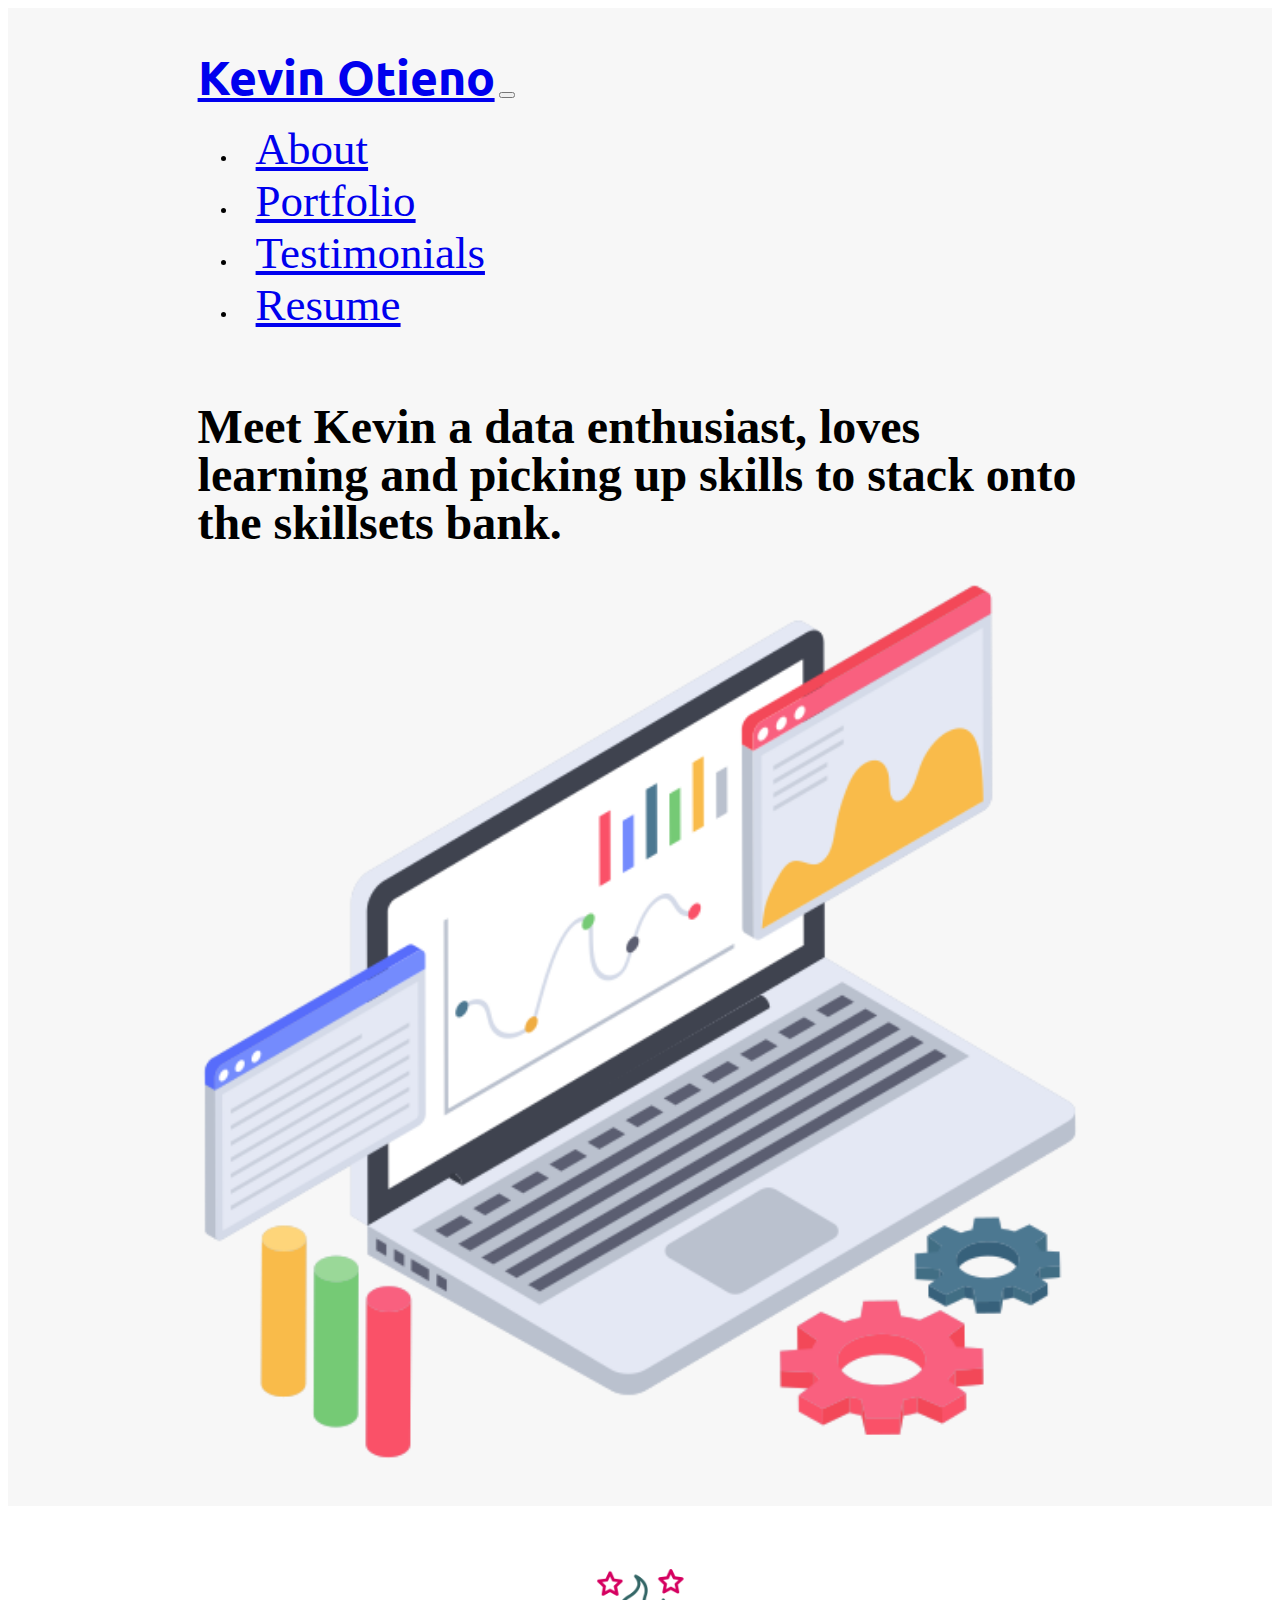
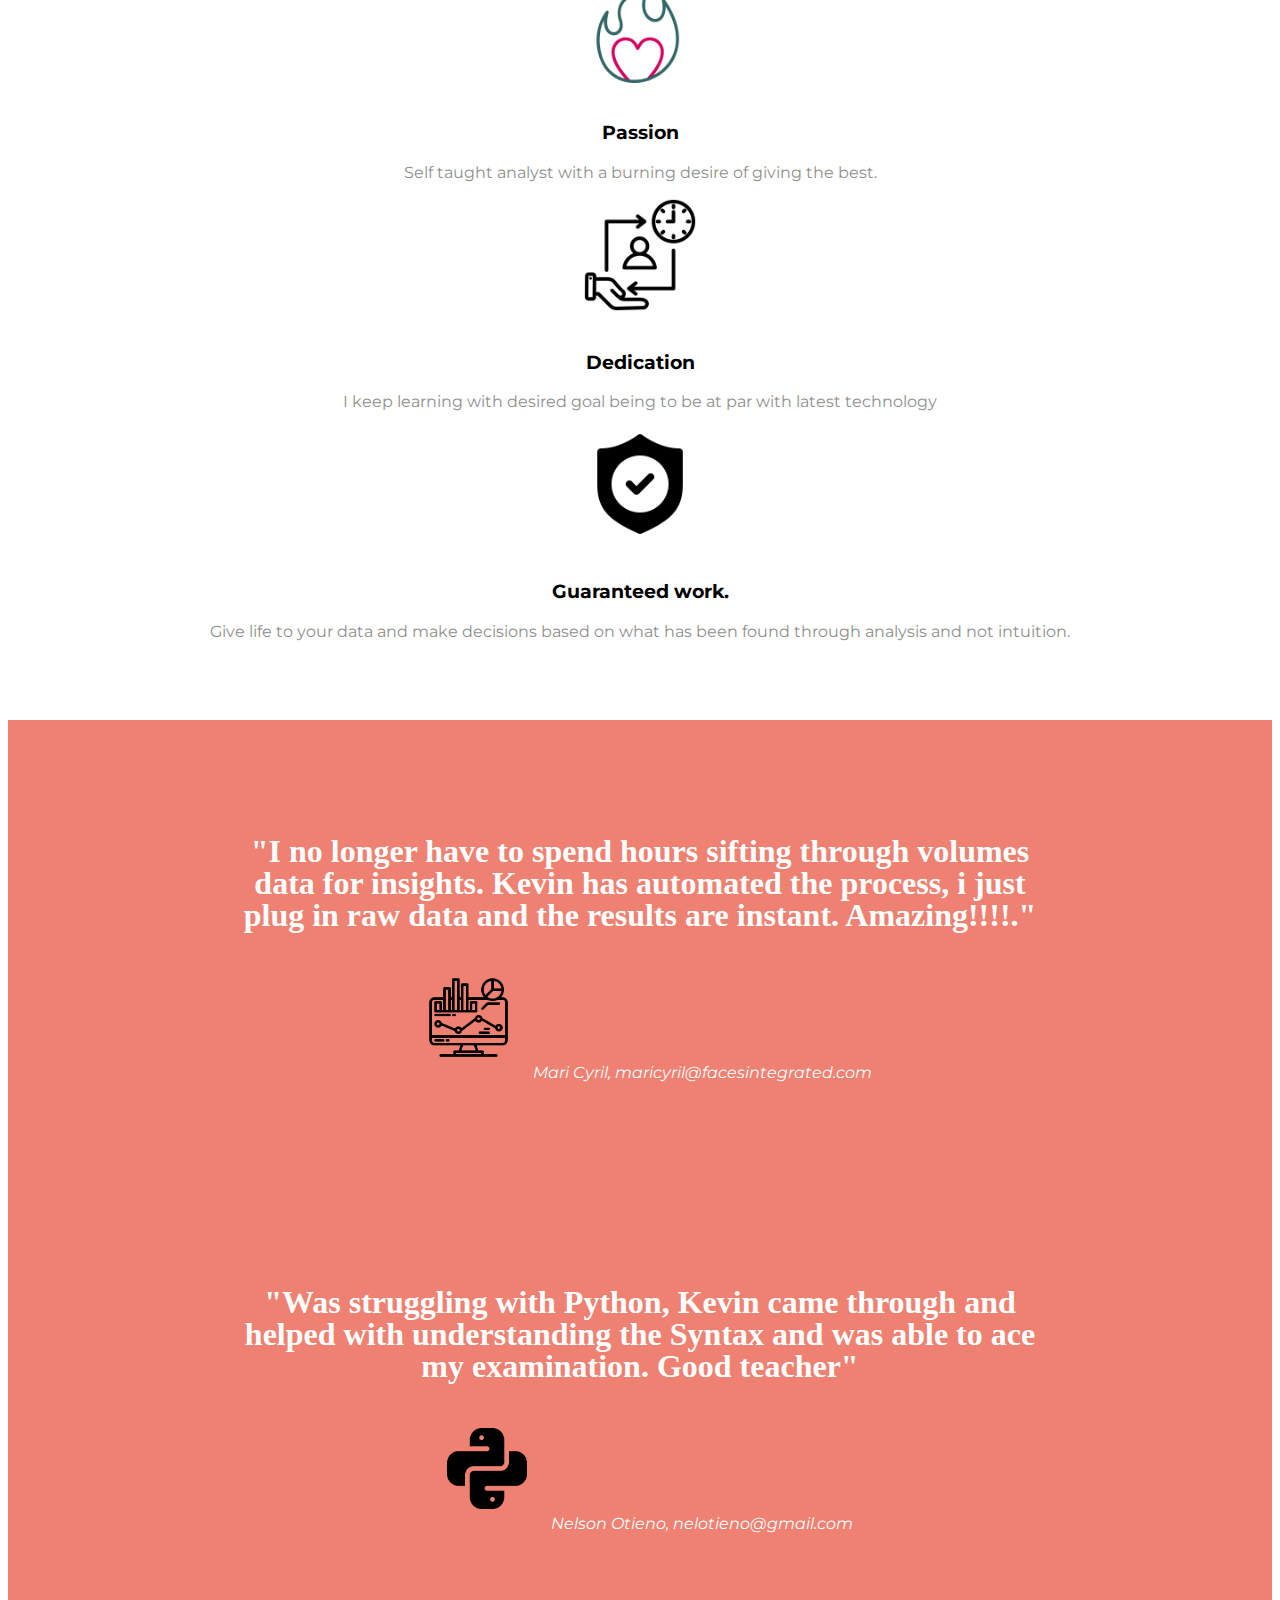
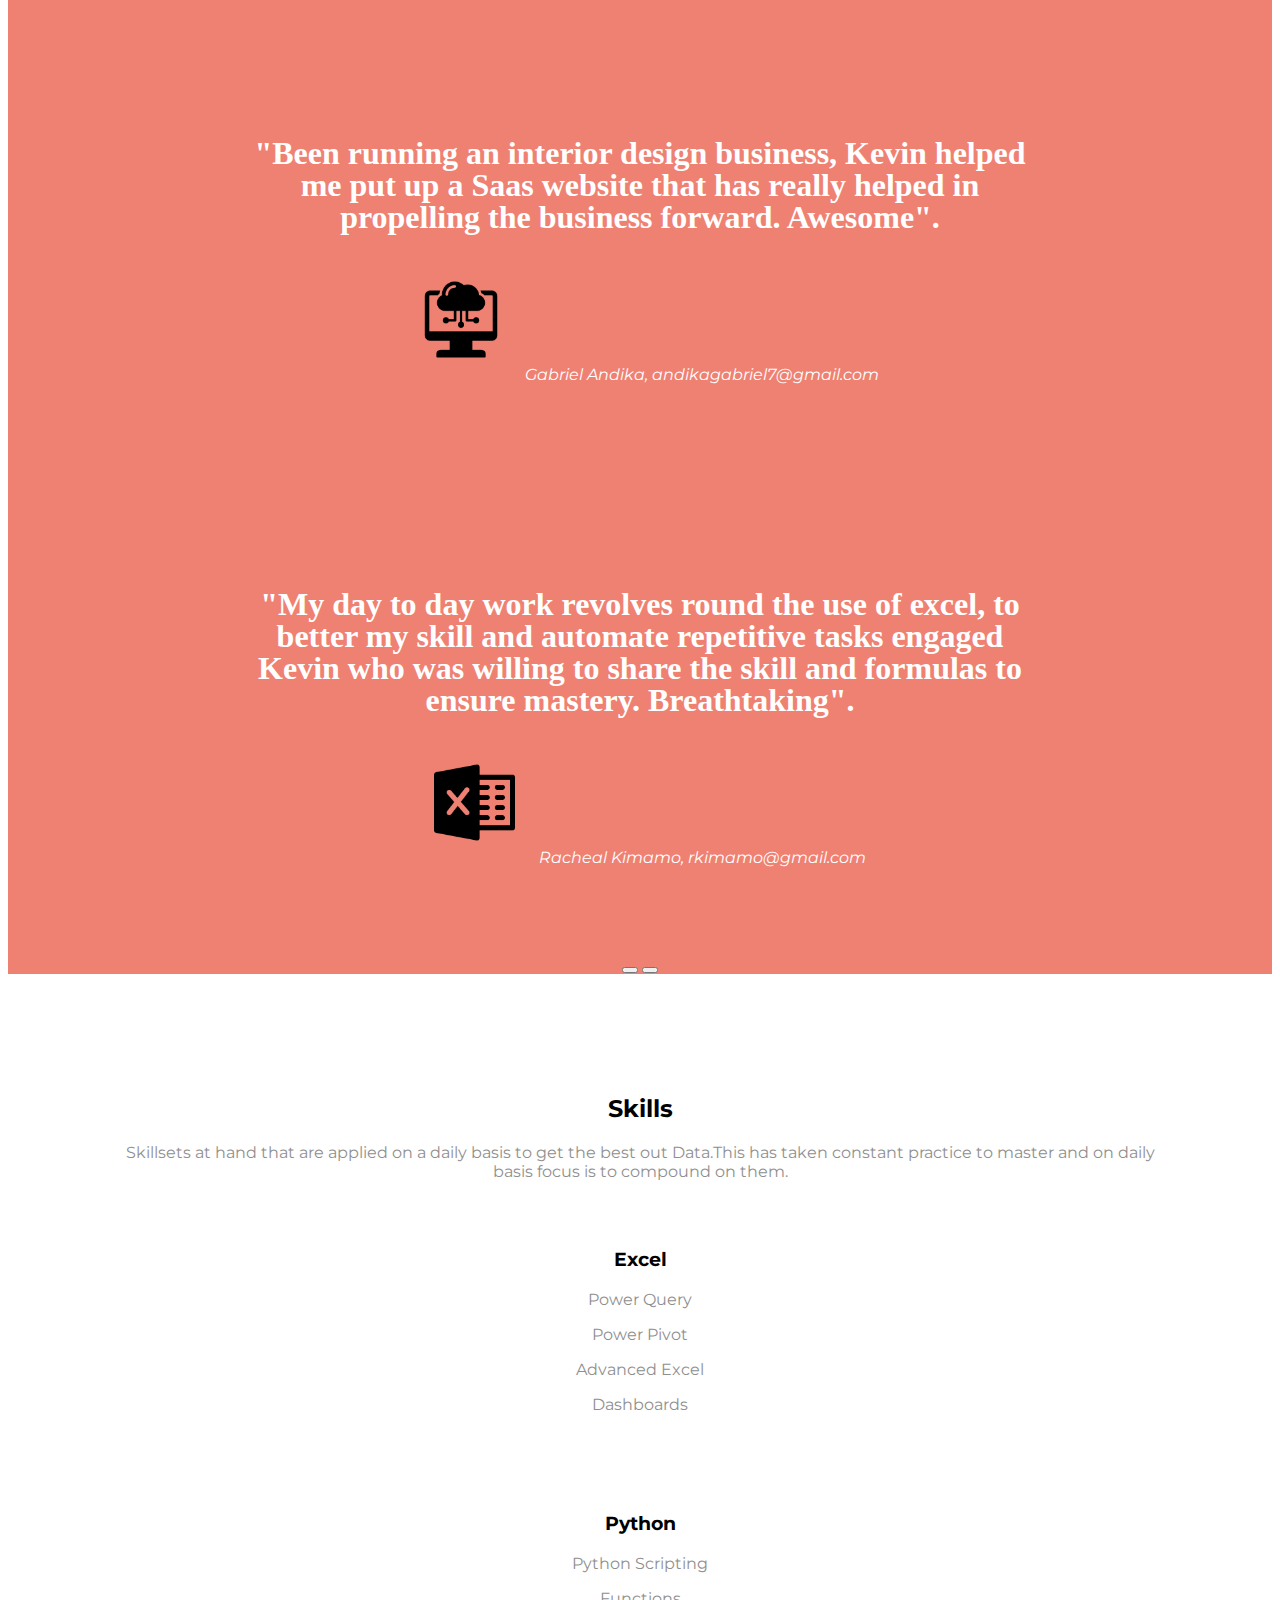
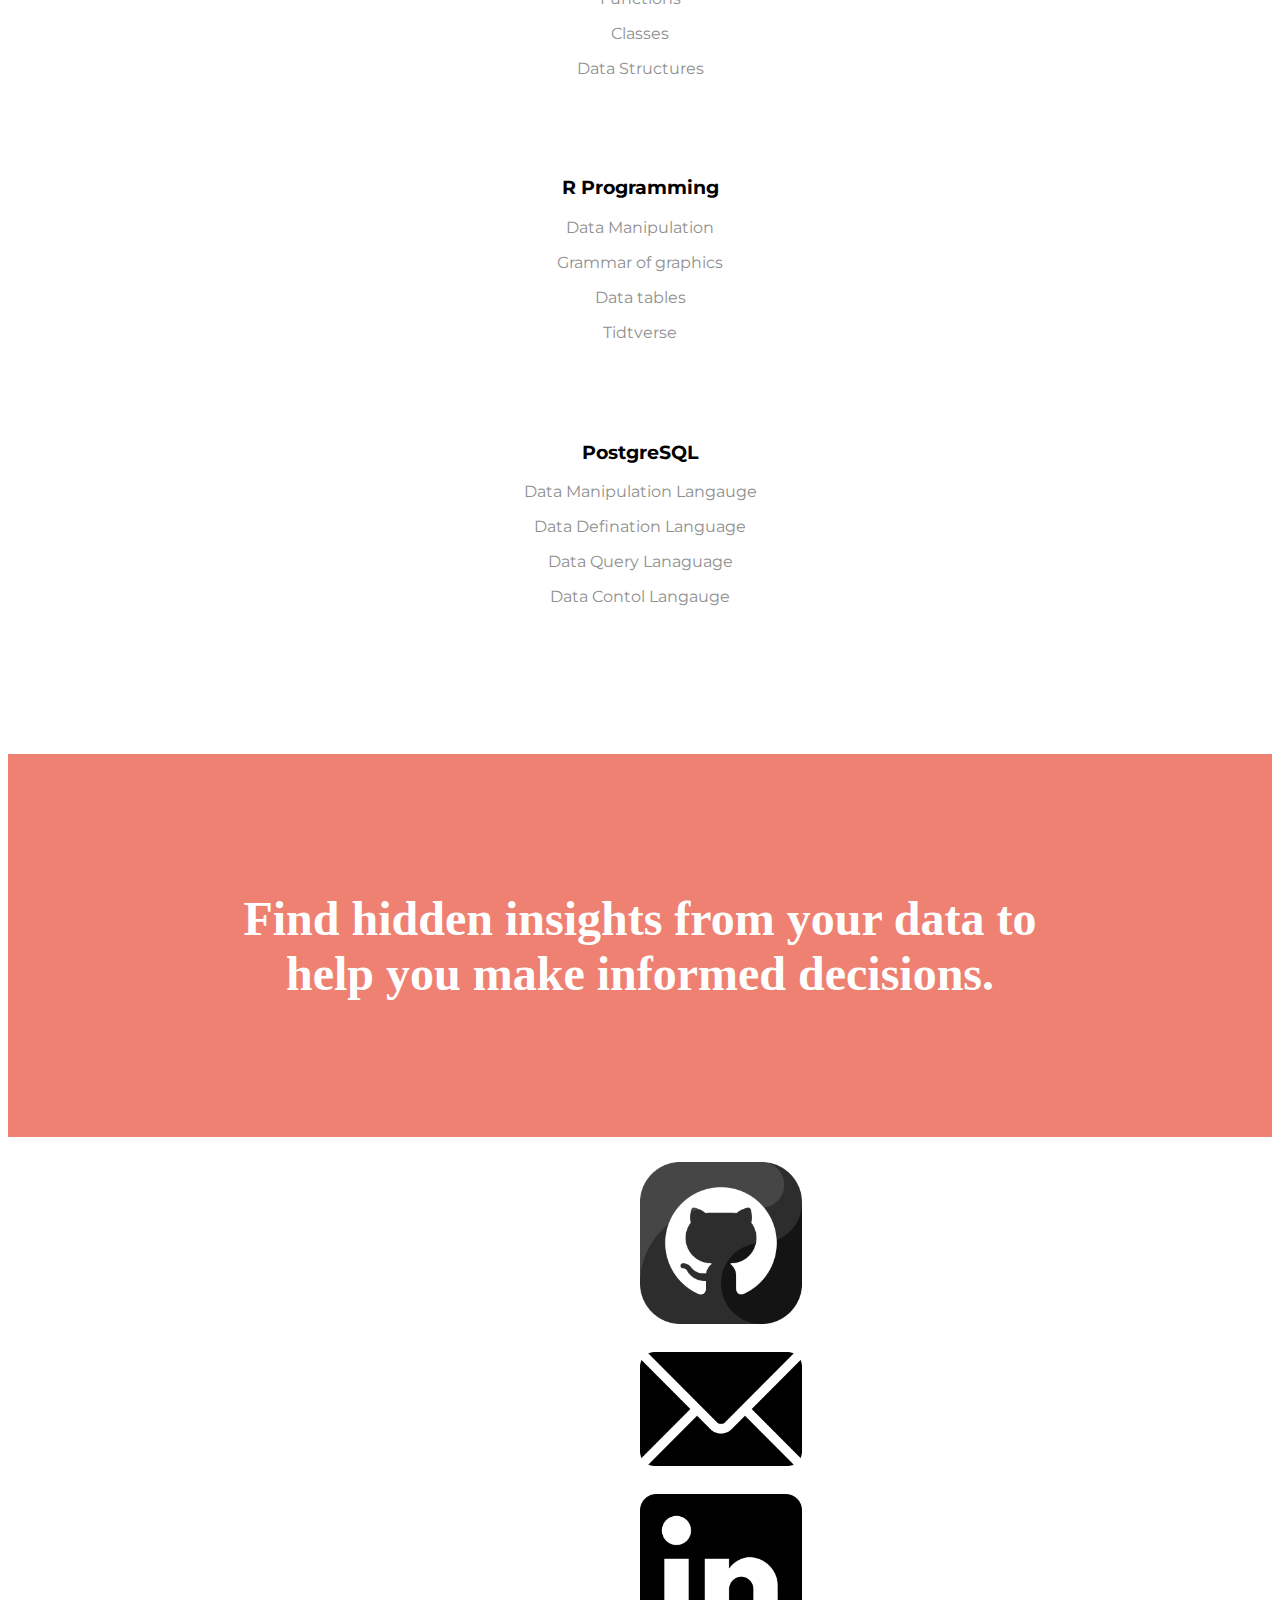
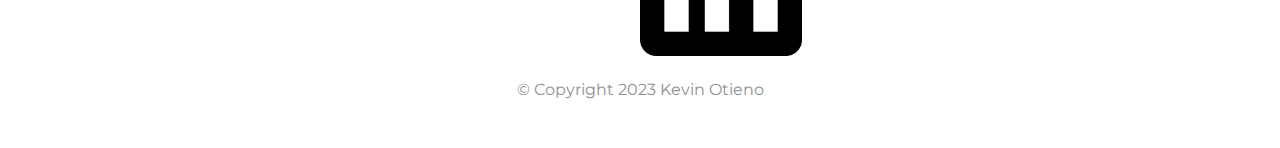
==== commit 9e76438e: "Update index.html" ====
--- a/index.html
+++ b/index.html
@@ -108,8 +108,8 @@
   <div class="carousel-inner">
     <div class="carousel-item active">
       <h2 class="impr">"I no longer have to spend hours sifting through volumes data for insights.
-         Kevin who has automated the process, where i just plug in raw data
-         the result are instant. Amazing!!!!."</h2>
+         Kevin has automated the process, i just plug in raw data and
+         the results are instant. Amazing!!!!."</h2>
       <img class="ana_img"src="images/monitor.png" alt="analysis-profile">
       <em>Mari Cyril, maricyril@facesintegrated.com</em>
     </div>
@@ -201,7 +201,7 @@
 
     </div>
       </div>
-      <div class=" pricing_col col-lg-3">
+      <div class=" pricing_col col-lg-3 col-md-6">
 
 
 
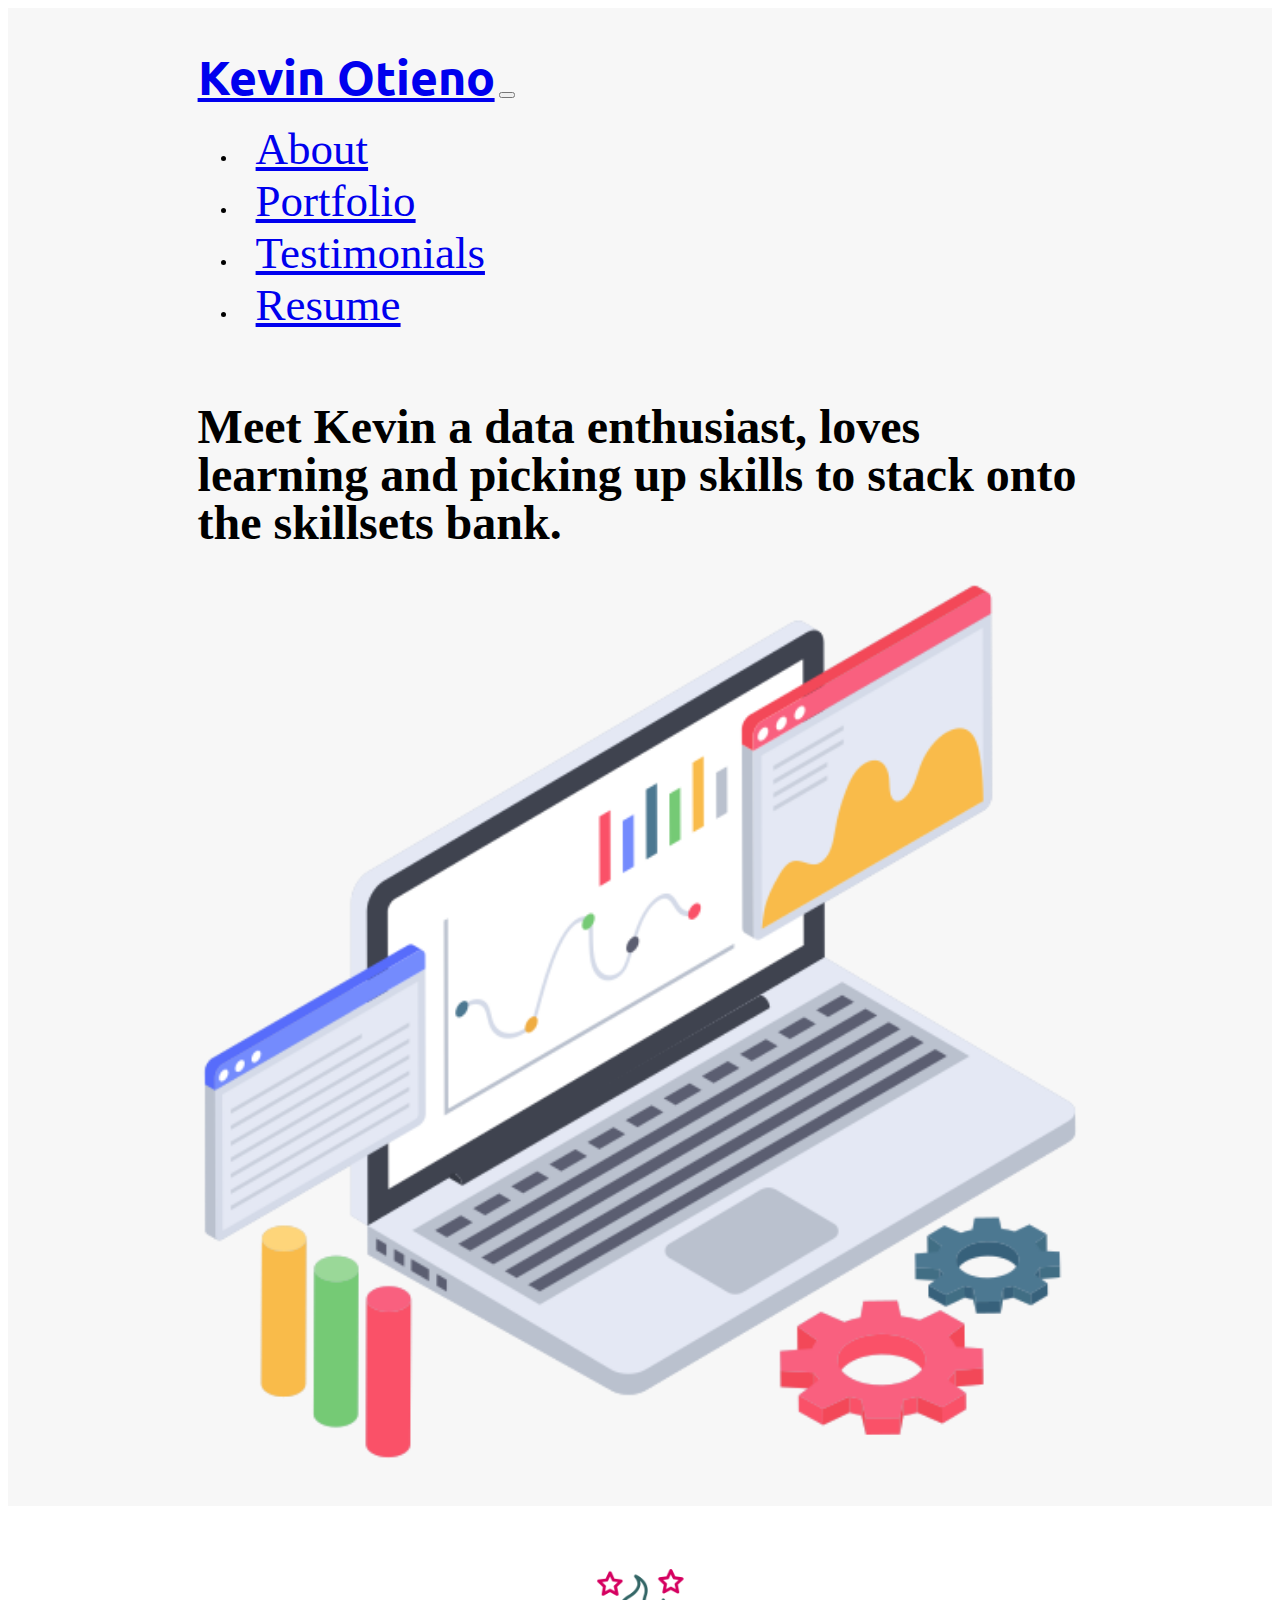
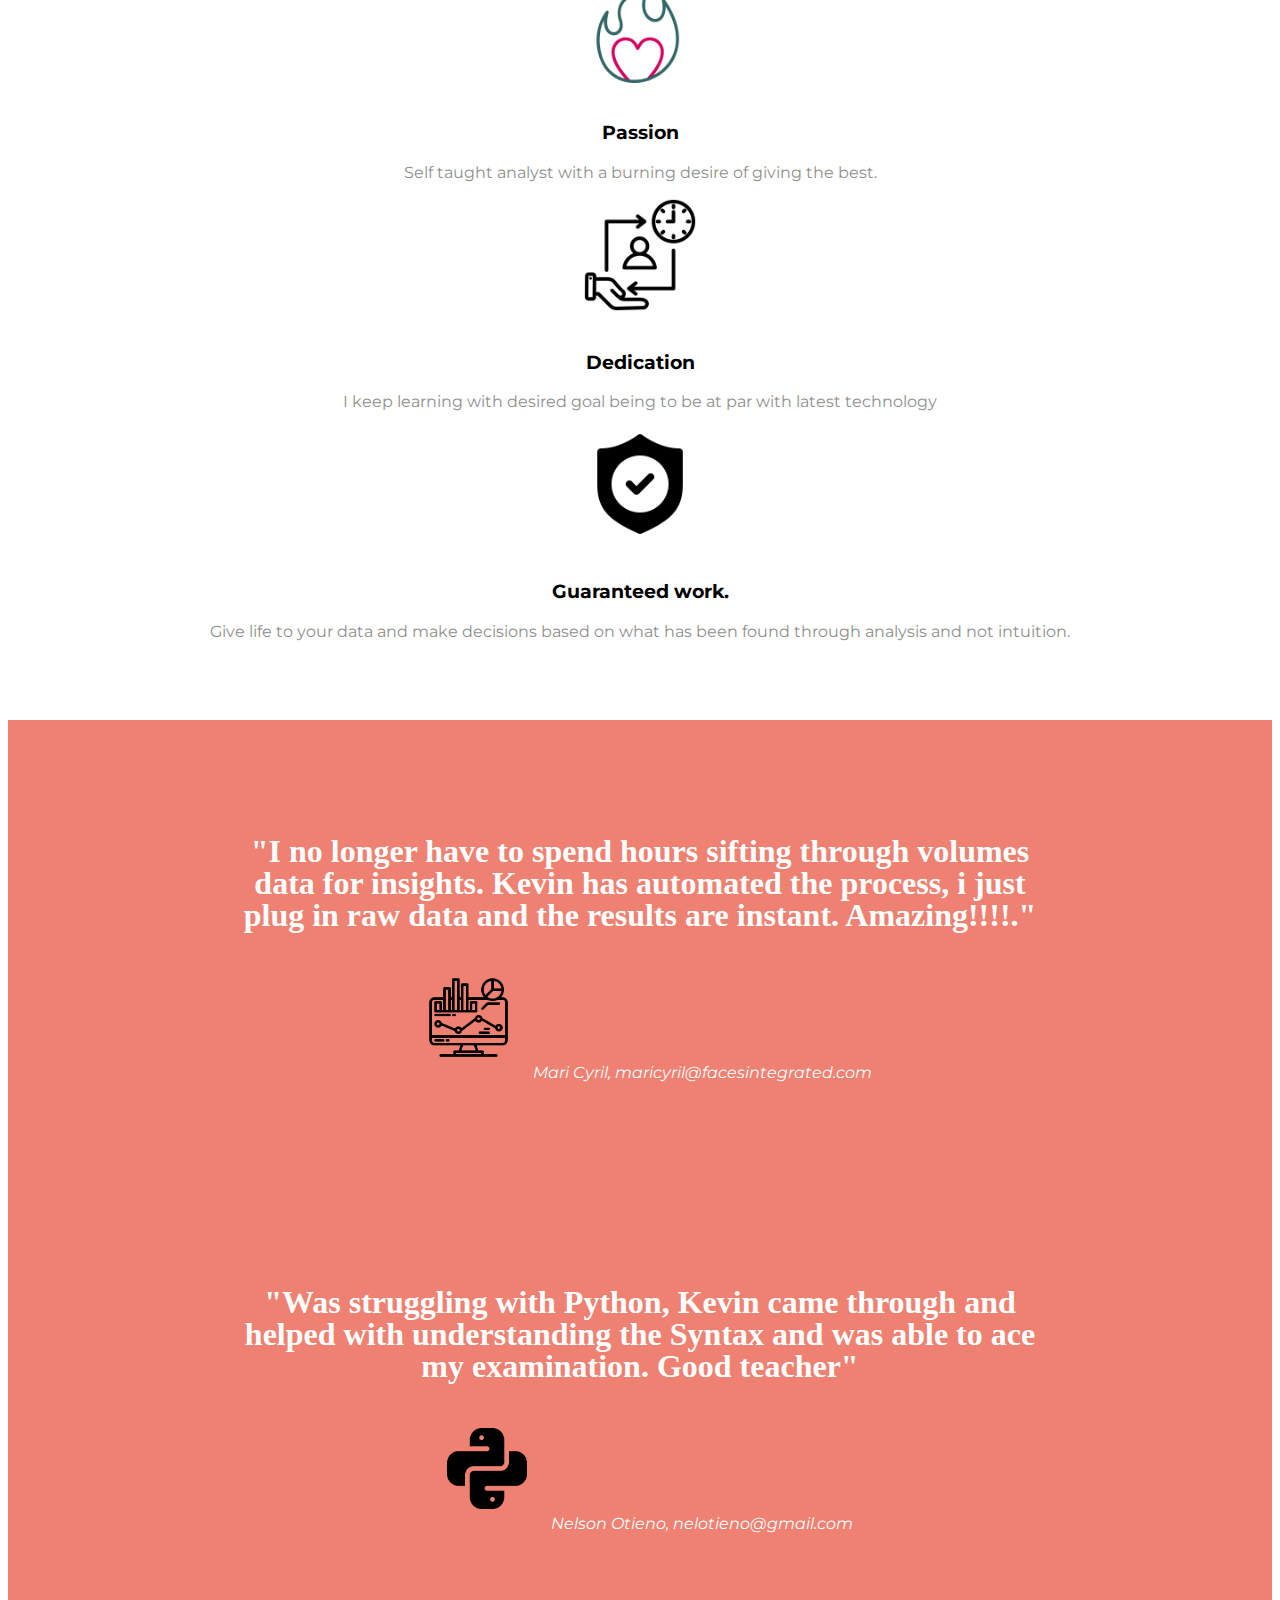
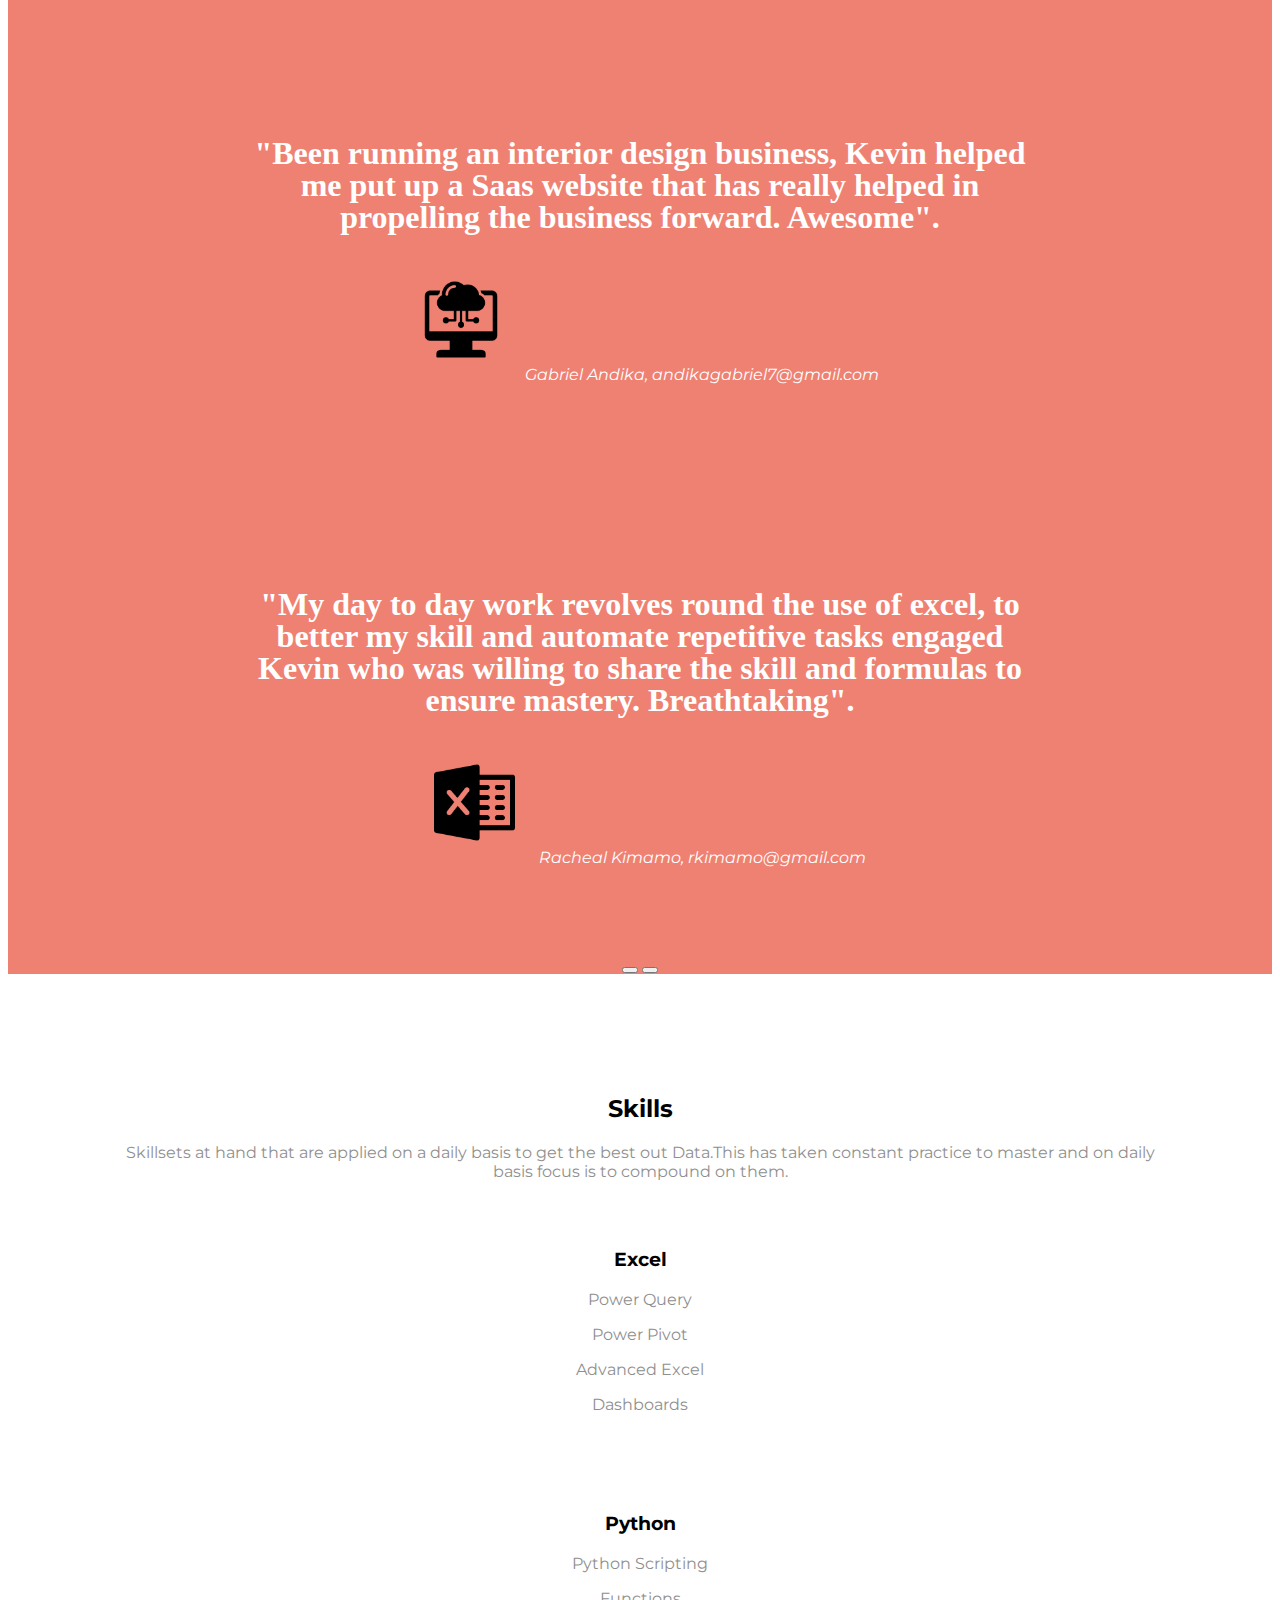
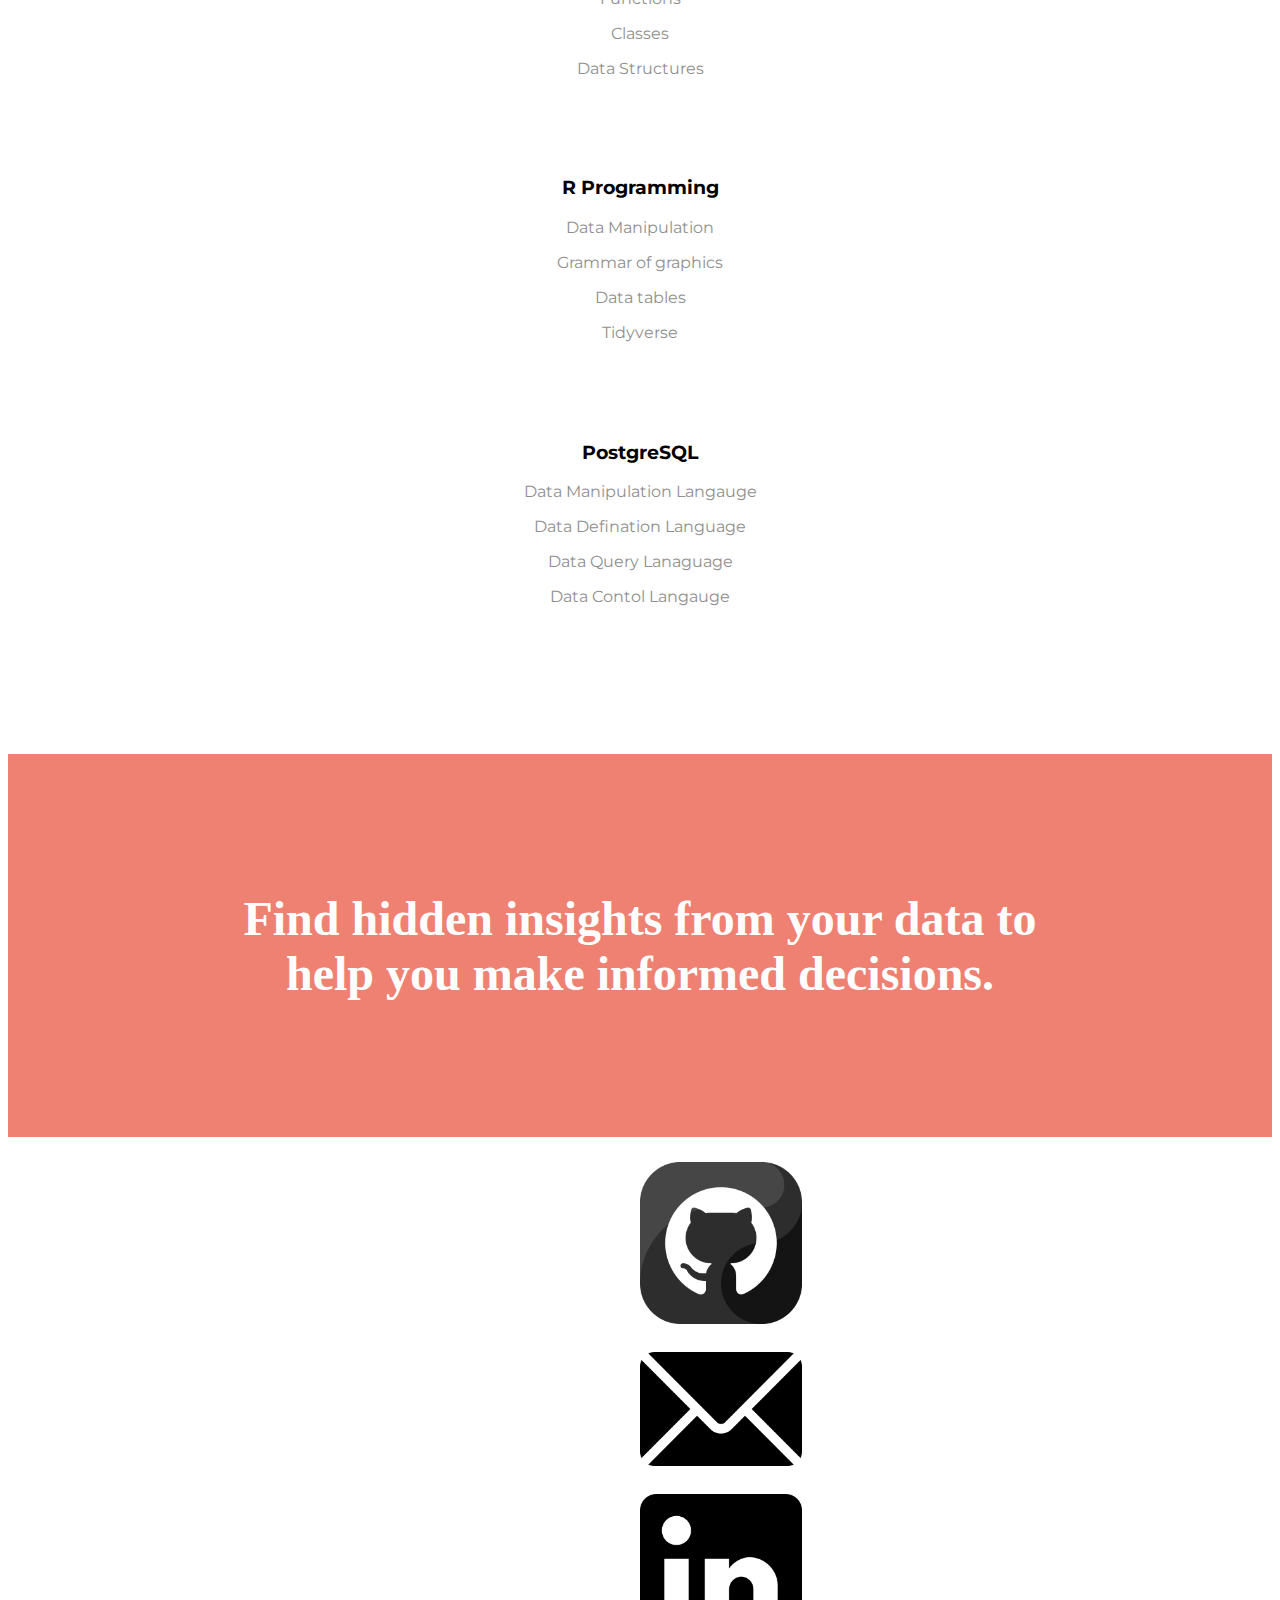
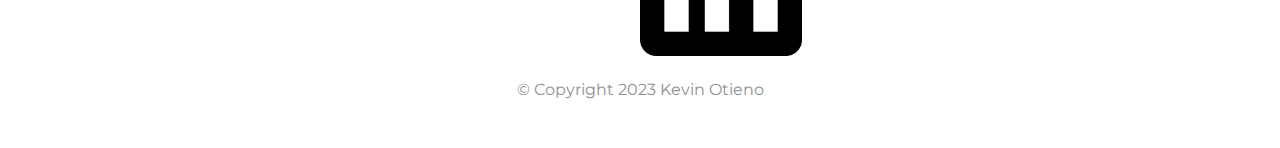
==== commit 9d1c2b3c: "Update index.html" ====
--- a/index.html
+++ b/index.html
@@ -196,7 +196,7 @@
         <p>Data Manipulation</p>
         <p>Grammar of graphics</p>
         <p>Data tables</p>
-        <p>Tidtverse</p>
+        <p>Tidyverse</p>
       </div>
 
     </div>
